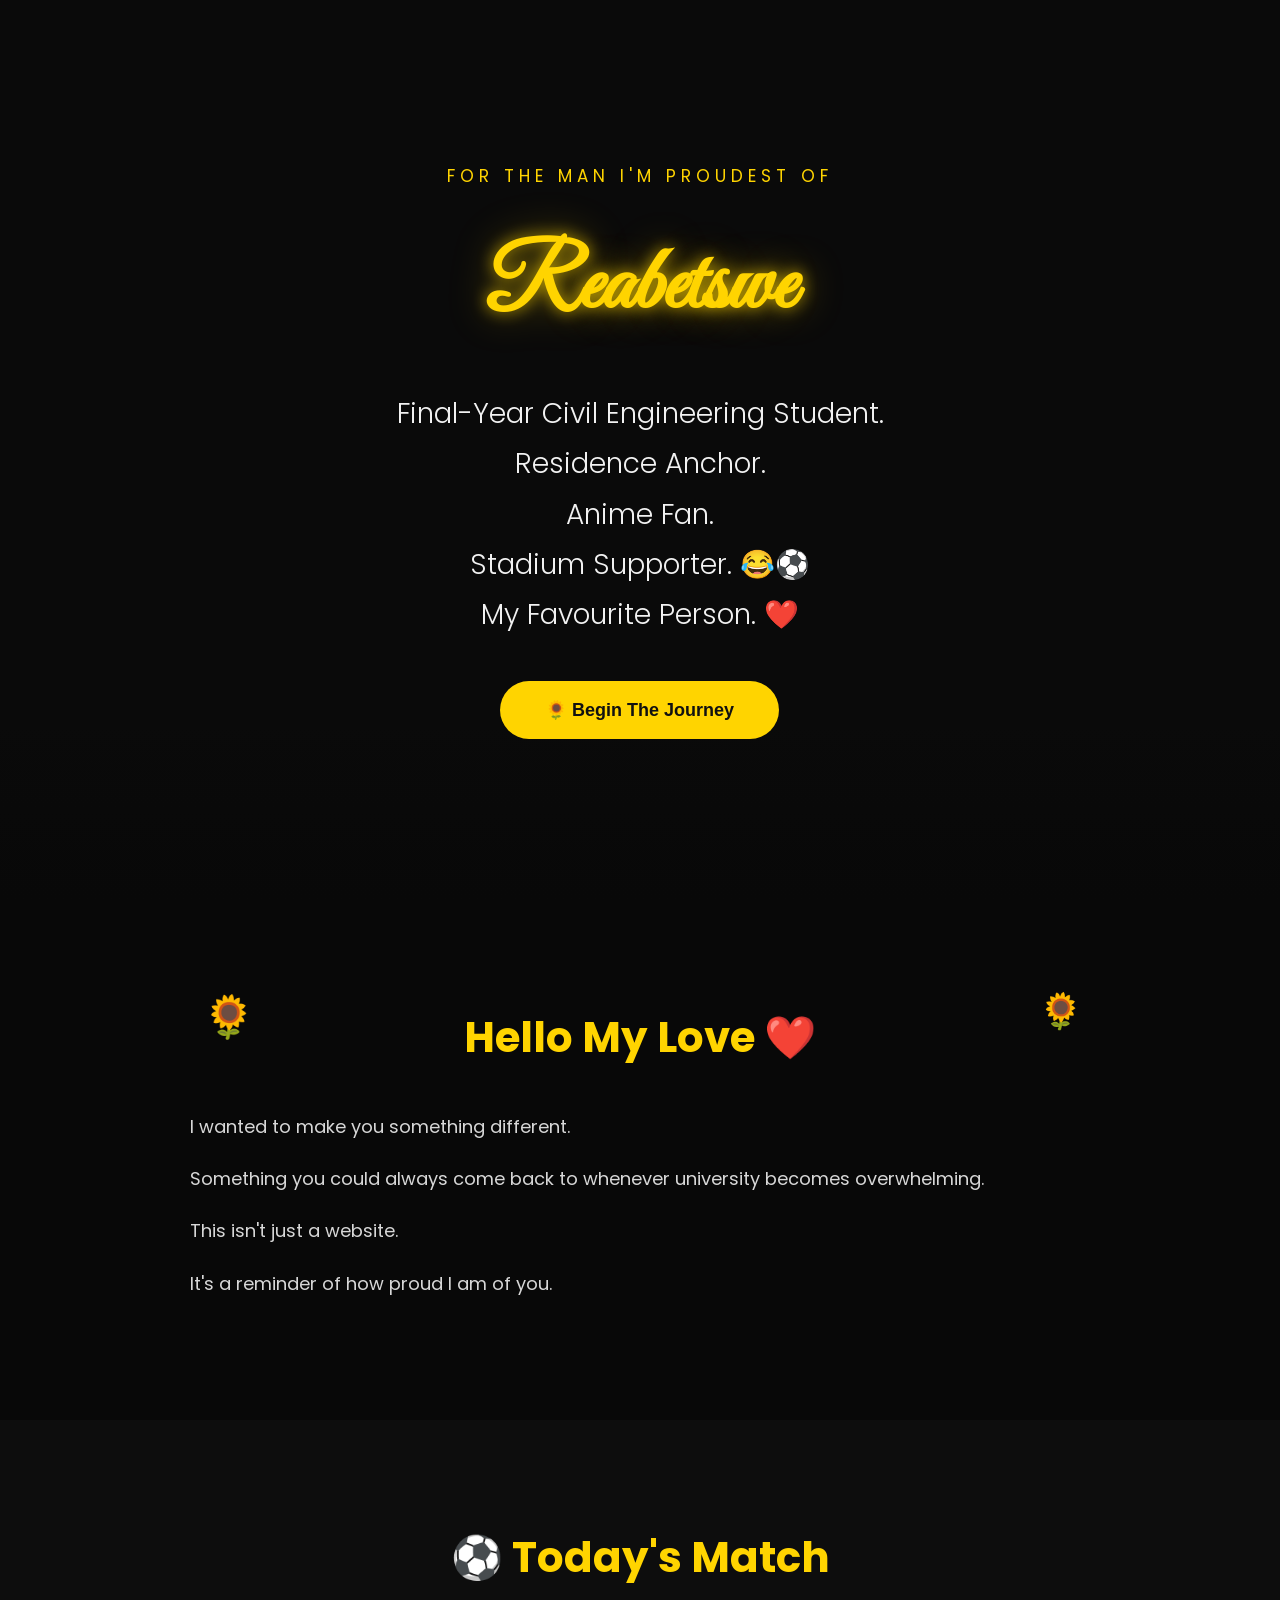
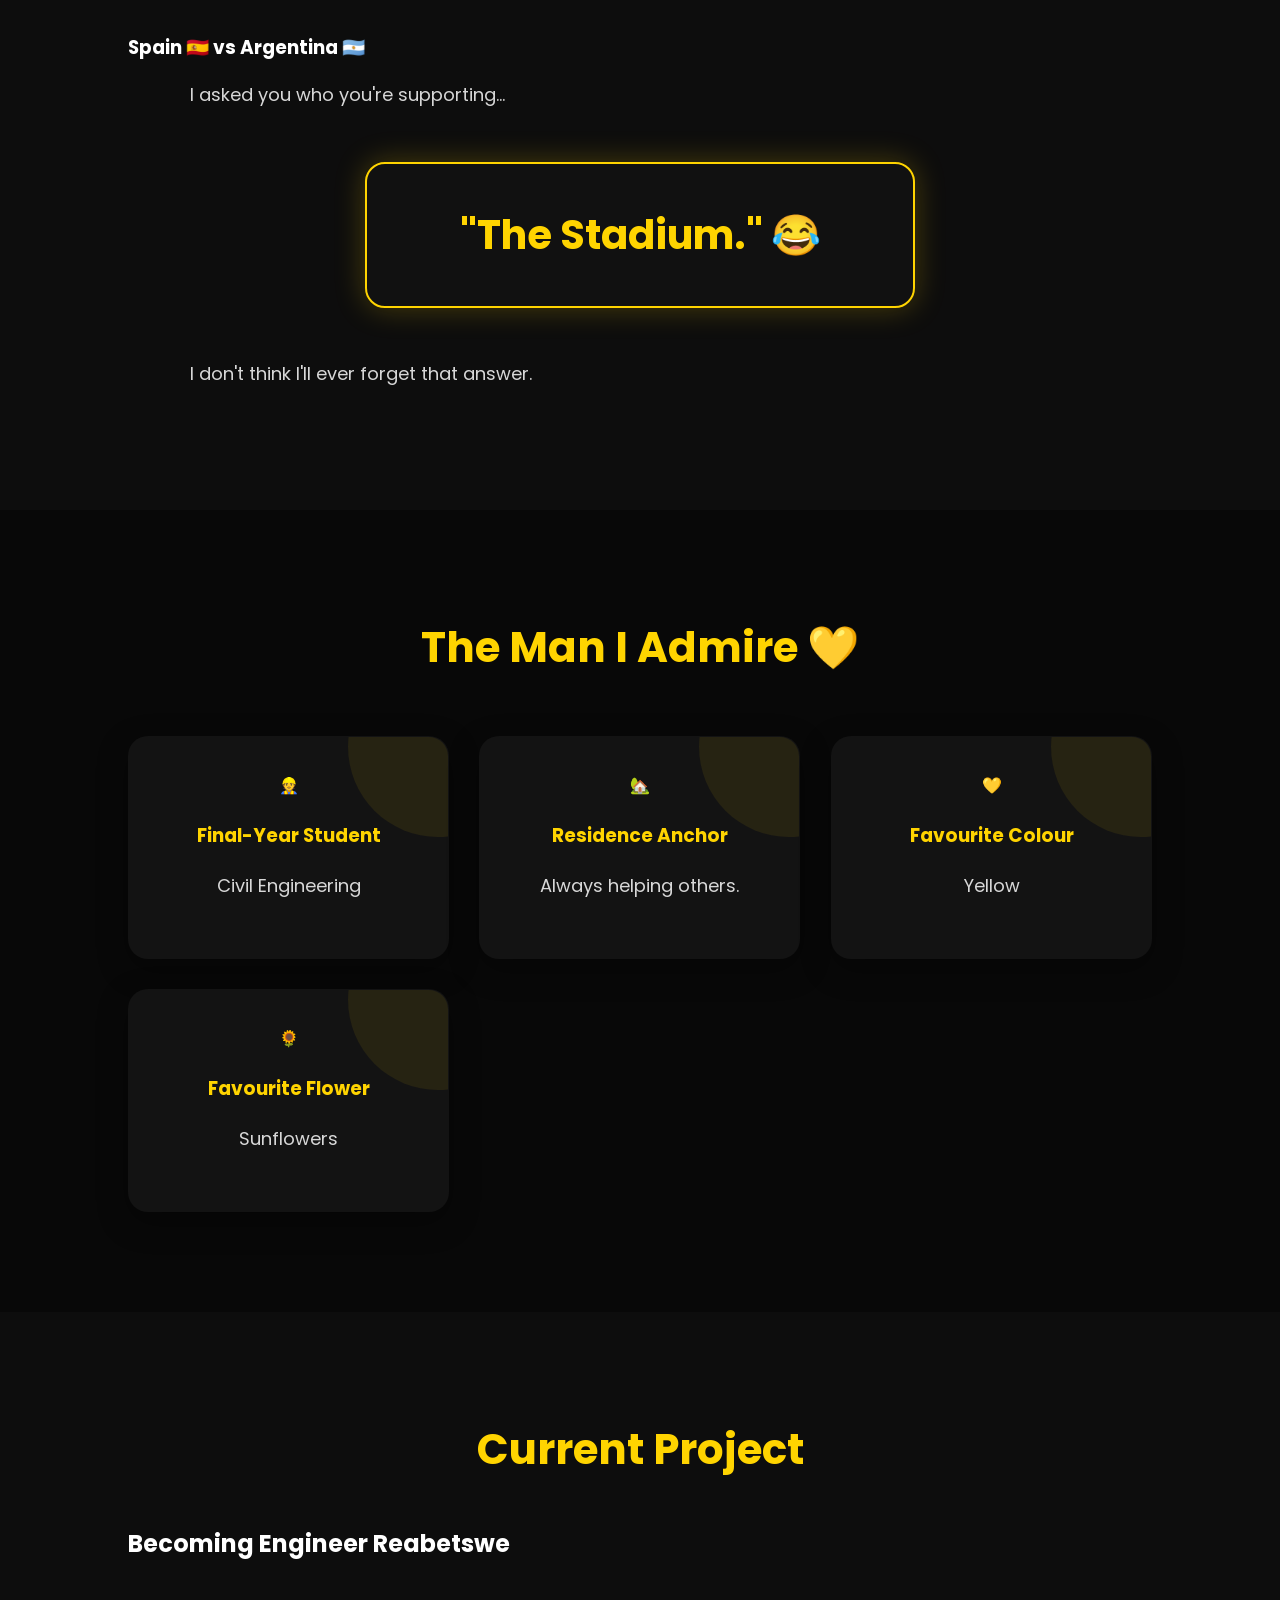
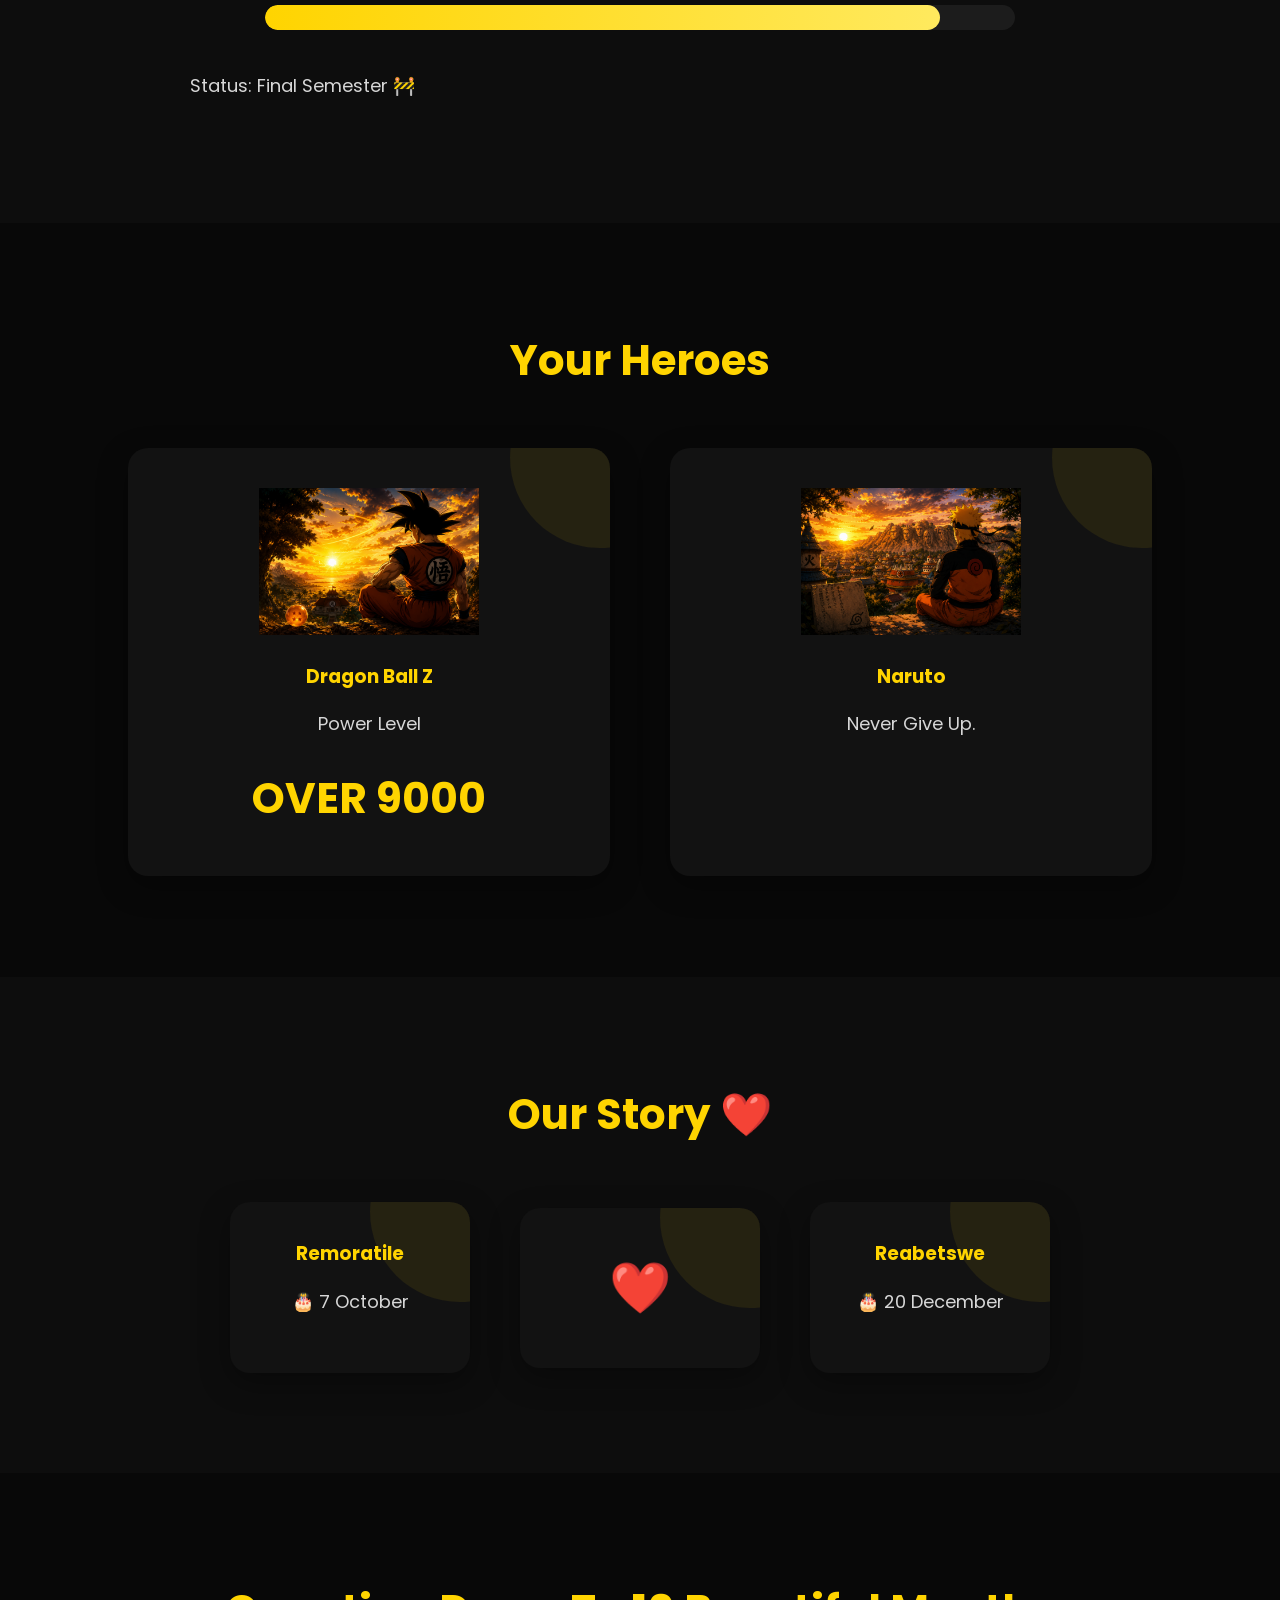
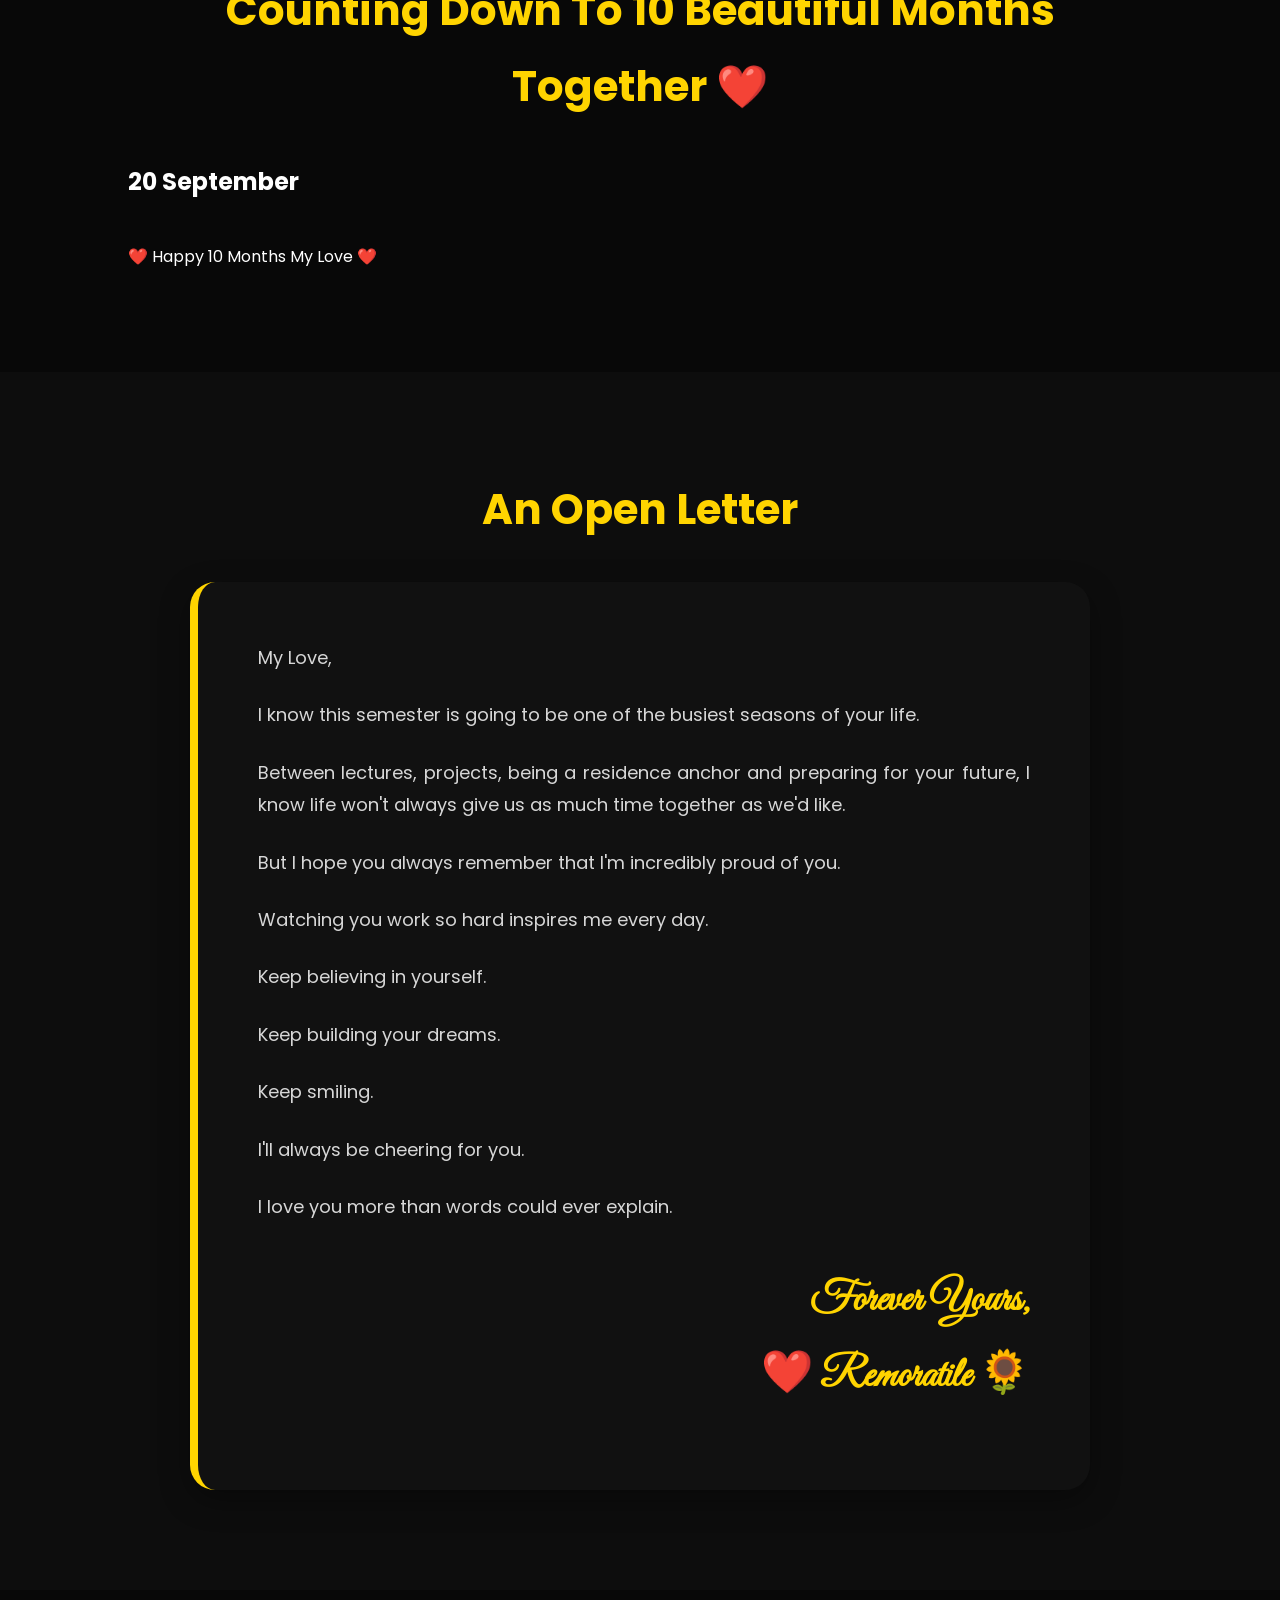
==== index.html @ 4f119fd0 "Rename index .html to index.html" ====
<!DOCTYPE html>
<html lang="en">

<head>

    <meta charset="UTF-8">
    <meta name="viewport" content="width=device-width, initial-scale=1.0">

    <title>For Reabetswe ❤️</title>

    <!-- CSS -->
   <link rel="stylesheet" href="css/style.css">
<link rel="stylesheet" href="css/animations.css">
<link rel="stylesheet" href="css/responsive.css">

    <!-- Google Fonts -->
    <link rel="preconnect" href="https://fonts.googleapis.com">

    <link href="https://fonts.googleapis.com/css2?family=Poppins:wght@300;400;500;600;700&family=Great+Vibes&display=swap" rel="stylesheet">

</head>

<body>

<!-- Floating Particles -->
<div id="particles"></div>

<!-- ================================= HERO ================================= -->

<section class="hero reveal" id="top">

    <div class="hero-content">

        <p class="small-title">
            FOR THE MAN I'M PROUDEST OF
        </p>

        <h1>
            Reabetswe
        </h1>

        <h2>
            Final-Year Civil Engineering Student.<br>
            Residence Anchor.<br>
            Anime Fan.<br>
            Stadium Supporter. 😂⚽<br>
            My Favourite Person. ❤️
        </h2>

        <button onclick="scrollToSection('intro')">
            🌻 Begin The Journey
        </button>

    </div>

</section>

<!-- ================================= INTRO ================================= -->

<section id="intro" class="reveal">

    <h2>Hello My Love ❤️</h2>

    <p>
        I wanted to make you something different.
    </p>

    <p>
        Something you could always come back to whenever university becomes overwhelming.
    </p>

    <p>
        This isn't just a website.
    </p>

    <p>
        It's a reminder of how proud I am of you.
    </p>

</section>

<!-- ================================= WORLD CUP ================================= -->

<section class="reveal">

    <h2>⚽ Today's Match</h2>

    <h3>Spain 🇪🇸 vs Argentina 🇦🇷</h3>

    <p>
        I asked you who you're supporting...
    </p>

    <div class="stadium">
        "The Stadium." 😂
    </div>

    <p>
        I don't think I'll ever forget that answer.
    </p>

</section>

<!-- ================================= ABOUT HIM ================================= -->

<section class="reveal">

    <h2>The Man I Admire 💛</h2>

    <div class="grid">

        <div class="card">
            👷
            <h3>Final-Year Student</h3>
            <p>Civil Engineering</p>
        </div>

        <div class="card">
            🏡
            <h3>Residence Anchor</h3>
            <p>Always helping others.</p>
        </div>

        <div class="card">
            💛
            <h3>Favourite Colour</h3>
            <p>Yellow</p>
        </div>

        <div class="card">
            🌻
            <h3>Favourite Flower</h3>
            <p>Sunflowers</p>
        </div>

    </div>

</section>

<!-- ================================= ENGINEERING ================================= -->

<section class="reveal">

    <h2>Current Project</h2>

    <h1>Becoming Engineer Reabetswe</h1>

    <div class="progress">
        <div class="fill"></div>
    </div>

    <p>Status: Final Semester 🚧</p>

</section>

<!-- ================================= ANIME ================================= -->

<section class="reveal">

    <h2>Your Heroes</h2>

    <div class="anime">

        <div>

           <img src="dbz.png" alt="Dragon Ball Z">

            <h3>Dragon Ball Z</h3>

            <p>Power Level</p>

            <h1>OVER 9000</h1>

        </div>

        <div>

           <img src="naruto.png" alt="Naruto">

            <h3>Naruto</h3>

            <p>Never Give Up.</p>

        </div>

    </div>

</section>

<!-- ================================= OUR STORY ================================= -->

<section class="reveal">

    <h2>Our Story ❤️</h2>

    <div class="story">

        <div>

            <h3>Remoratile</h3>

            <p>🎂 7 October</p>

        </div>

        <div style="font-size:50px;">
            ❤️
        </div>

        <div>

            <h3>Reabetswe</h3>

            <p>🎂 20 December</p>

        </div>

    </div>

</section>

<!-- ================================= COUNTDOWN ================================= -->

<section class="reveal">

    <h2>Counting Down To 10 Beautiful Months Together ❤️</h2>

    <h1>20 September</h1>

    <div id="countdown"></div>

</section>

<!-- ================================= LETTER ================================= -->

<section class="reveal">

    <h2>An Open Letter</h2>

    <div class="letter">

        <p>My Love,</p>

        <p>
            I know this semester is going to be one of the busiest seasons of your life.
        </p>

        <p>
            Between lectures, projects, being a residence anchor and preparing for your future,
            I know life won't always give us as much time together as we'd like.
        </p>

        <p>
            But I hope you always remember that I'm incredibly proud of you.
        </p>

        <p>
            Watching you work so hard inspires me every day.
        </p>

        <p>
            Keep believing in yourself.
        </p>

        <p>
            Keep building your dreams.
        </p>

        <p>
            Keep smiling.
        </p>

        <p>
            I'll always be cheering for you.
        </p>

        <p>
            I love you more than words could ever explain.
        </p>

        <h3>
            Forever Yours,<br>
            ❤️ Remoratile 🌻
        </h3>

    </div>

</section>

<!-- ================================= FOOTER ================================= -->

<footer class="reveal">

    <h1>I Love You ❤️</h1>

    <h2>Good Luck This Semester.</h2>

    <p>
        I know you'll become an amazing engineer.
    </p>

    <p>
        Thank you for choosing me.
    </p>

    <button onclick="window.scrollTo({top:0,behavior:'smooth'})">
        🌻 Replay Our Story
    </button>

</footer>

<!-- JavaScript -->
<script src="js/script.js"></script>
<script src="js/countdown.js"></script>
<script src="js/particles.js"></script>

</body>
</html>
---- css/style.css ----
/*====================================================
                GOOGLE FONTS
====================================================*/

@import url('https://fonts.googleapis.com/css2?family=Great+Vibes&family=Poppins:wght@300;400;500;600;700&display=swap');

/*====================================================
                    RESET
====================================================*/

*{
    margin:0;
    padding:0;
    box-sizing:border-box;
}

html{
    scroll-behavior:smooth;
    overflow-x:hidden;
}

body{

    font-family:'Poppins',sans-serif;
    background:#080808;
    color:#ffffff;
    line-height:1.8;
    overflow-x:hidden;

}

/*====================================================
                SCROLLBAR
====================================================*/

::-webkit-scrollbar{
    width:10px;
}

::-webkit-scrollbar-track{
    background:#111;
}

::-webkit-scrollbar-thumb{
    background:#FFD400;
    border-radius:50px;
}

::-webkit-scrollbar-thumb:hover{
    background:#ffe95b;
}

/*====================================================
                PARTICLE BACKGROUND
====================================================*/

#particles{

    position:fixed;
    top:0;
    left:0;
    width:100%;
    height:100%;
    overflow:hidden;
    pointer-events:none;
    z-index:-1;

}

/*====================================================
                    HERO
====================================================*/

.hero{

    min-height:100vh;

    display:flex;
    justify-content:center;
    align-items:center;
    text-align:center;

    padding:50px;

    position:relative;

    background:
    linear-gradient(rgba(0,0,0,.55),rgba(0,0,0,.82)),
    url("../hero.png");

    background-size:cover;
    background-position:center;
    background-repeat:no-repeat;

}

.hero::before{

    content:"";

    position:absolute;

    inset:0;

    background:rgba(0,0,0,.25);

}

/*====================================================
                HERO CONTENT
====================================================*/

.hero-content{

    position:relative;
    z-index:2;
    max-width:900px;

}

.small-title{

    color:#FFD400;
    letter-spacing:5px;
    text-transform:uppercase;
    font-size:17px;
    margin-bottom:15px;

}

.hero h1{

    font-size:90px;
    font-family:'Great Vibes',cursive;

    color:#FFD400;

    margin-bottom:20px;

    text-shadow:
    0 0 15px rgba(255,212,0,.7),
    0 0 40px rgba(255,212,0,.4);

}

.hero h2{

    font-size:28px;
    font-weight:300;
    margin-bottom:40px;
    color:#f2f2f2;

}

/*====================================================
                    BUTTONS
====================================================*/

button{

    background:#FFD400;
    color:#111;

    border:none;

    padding:18px 45px;

    border-radius:50px;

    font-size:18px;
    font-weight:600;

    cursor:pointer;

    transition:.35s;

}

button:hover{

    transform:translateY(-6px);

    box-shadow:
    0 0 20px #FFD400,
    0 0 45px rgba(255,212,0,.6);

}

/*====================================================
                    SECTIONS
====================================================*/

section{

    padding:100px 10%;

}

section h2{

    text-align:center;

    color:#FFD400;

    font-size:42px;

    margin-bottom:35px;

}

section h3{

    margin-bottom:15px;

}

section p{

    color:#d7d7d7;

    font-size:18px;

    margin-bottom:20px;

}

/*====================================================
                STADIUM QUOTE
====================================================*/

.stadium{

    max-width:550px;

    margin:50px auto;

    padding:35px;

    text-align:center;

    background:#111;

    border:2px solid #FFD400;

    border-radius:20px;

    color:#FFD400;

    font-size:40px;

    font-weight:bold;

    box-shadow:
    0 0 30px rgba(255,212,0,.25);

}

/*====================================================
                    GRID
====================================================*/

.grid{

    display:grid;

    grid-template-columns:
    repeat(auto-fit,minmax(250px,1fr));

    gap:30px;

    margin-top:50px;

}

/*====================================================
                    CARDS
====================================================*/

.card{

    background:#131313;

    border-radius:20px;

    padding:35px;

    text-align:center;

    border:1px solid transparent;

    transition:.4s;

}

.card:hover{

    transform:translateY(-10px);

    border-color:#FFD400;

    box-shadow:
    0 0 25px rgba(255,212,0,.3);

}

.card h3{

    color:#FFD400;

    margin:18px 0;

}

.card p{

    color:#d8d8d8;

}
/*====================================================
                ENGINEERING PROGRESS
====================================================*/

.progress{

    width:100%;
    max-width:750px;

    margin:40px auto;

    height:25px;

    background:#1c1c1c;

    border-radius:50px;

    overflow:hidden;

}

.fill{

    width:90%;
    height:100%;

    border-radius:50px;

    background:linear-gradient(
        90deg,
        #FFD400,
        #FFF176,
        #FFD400
    );

    background-size:300%;

}

/*====================================================
                    ANIME
====================================================*/

.anime{

    display:grid;

    grid-template-columns:
    repeat(auto-fit,minmax(320px,1fr));

    gap:60px;

    text-align:center;

    margin-top:50px;

}

.anime div{

    background:#121212;

    padding:40px;

    border-radius:20px;

    transition:.4s;

}

.anime div:hover{

    transform:translateY(-10px);

    box-shadow:
    0 0 25px rgba(255,212,0,.3);

}

.anime img{

    width:220px;

    max-width:100%;

    margin-bottom:25px;

}

.anime h1{

    color:#FFD400;

    font-size:42px;

    margin-top:15px;

}

.anime h3{

    color:#FFD400;

}

/*====================================================
                OUR STORY
====================================================*/

.story{

    display:flex;

    justify-content:center;

    align-items:center;

    flex-wrap:wrap;

    gap:50px;

    margin-top:50px;

}

.story div{

    background:#121212;

    padding:35px;

    border-radius:20px;

    min-width:240px;

    text-align:center;

    transition:.4s;

}

.story div:hover{

    transform:translateY(-8px);

    box-shadow:
    0 0 20px rgba(255,212,0,.3);

}

.story h3{

    color:#FFD400;

}

.story p{

    margin-top:12px;

}

/*====================================================
                COUNTDOWN
====================================================*/

#countdown{

    margin-top:40px;

}

.countdown-container{

    display:flex;

    justify-content:center;

    flex-wrap:wrap;

    gap:25px;

}

.time-box{

    width:150px;

    height:150px;

    background:#121212;

    border:2px solid #FFD400;

    border-radius:20px;

    display:flex;

    flex-direction:column;

    justify-content:center;

    align-items:center;

    transition:.4s;

}

.time-box:hover{

    transform:translateY(-8px);

    box-shadow:
    0 0 25px rgba(255,212,0,.4);

}

.time-box h1{

    font-size:48px;

    color:#FFD400;

}

.time-box span{

    margin-top:10px;

    color:#ffffff;

    letter-spacing:2px;

    text-transform:uppercase;

    font-size:14px;

}

/*====================================================
                LETTER
====================================================*/

.letter{

    max-width:900px;

    margin:auto;

    background:#111111;

    padding:60px;

    border-radius:25px;

    border-left:8px solid #FFD400;

}

.letter p{

    margin-bottom:25px;

    text-align:justify;

}

.letter h3{

    margin-top:40px;

    text-align:right;

    color:#FFD400;

    font-size:42px;

    font-family:'Great Vibes',cursive;

}

/*====================================================
                    FOOTER
====================================================*/

footer{

    background:#050505;

    text-align:center;

    padding:90px 20px;

}

footer h1{

    color:#FFD400;

    font-size:65px;

    font-family:'Great Vibes',cursive;

    margin-bottom:15px;

}

footer h2{

    margin-bottom:20px;

}

footer p{

    color:#cfcfcf;

    margin-bottom:20px;

}

footer button{

    margin-top:20px;

}

/*====================================================
                IMAGES
====================================================*/

img{

    max-width:100%;

    display:block;

    margin:auto;

}

/*====================================================
            GENERAL LINKS
====================================================*/

a{

    color:#FFD400;

    text-decoration:none;

    transition:.3s;

}

a:hover{

    color:#fff176;

}
/*====================================================
                REVEAL ANIMATIONS
====================================================*/

.reveal{

    opacity:0;

    transform:translateY(70px);

    transition:all .9s ease;

}

.reveal.active{

    opacity:1;

    transform:translateY(0);

}

/*====================================================
                GLASS EFFECT
====================================================*/

.glass{

    background:rgba(255,255,255,.06);

    backdrop-filter:blur(14px);

    -webkit-backdrop-filter:blur(14px);

    border:1px solid rgba(255,255,255,.12);

    border-radius:20px;

}

/*====================================================
                GOLD DIVIDER
====================================================*/

.divider{

    width:120px;

    height:4px;

    background:#FFD400;

    margin:25px auto 60px;

    border-radius:50px;

    box-shadow:0 0 15px #FFD400;

}

/*====================================================
                SECTION SPACING
====================================================*/

section:nth-child(even){

    background:#0d0d0d;

}

section:nth-child(odd){

    background:#080808;

}

/*====================================================
                TEXT SELECTION
====================================================*/

::selection{

    background:#FFD400;

    color:#000;

}

/*====================================================
                HERO OVERLAY
====================================================*/

.hero::after{

    content:"";

    position:absolute;

    left:0;

    right:0;

    bottom:0;

    height:180px;

    background:linear-gradient(
        transparent,
        #080808
    );

}

/*====================================================
                ICONS
====================================================*/

.card,
.story div,
.time-box,
.anime div{

    position:relative;

    overflow:hidden;

}

.card::before,
.story div::before,
.time-box::before,
.anime div::before{

    content:"";

    position:absolute;

    width:180px;

    height:180px;

    background:rgba(255,212,0,.08);

    border-radius:50%;

    top:-80px;

    right:-80px;

    transition:.5s;

}

.card:hover::before,
.story div:hover::before,
.time-box:hover::before,
.anime div:hover::before{

    transform:scale(1.4);

}

/*====================================================
                IMAGE EFFECTS
====================================================*/

img{

    transition:.5s;

}

.anime img:hover{

    transform:scale(1.08);

    filter:drop-shadow(0 0 20px #FFD400);

}

/*====================================================
                GLOW TEXT
====================================================*/

.glow{

    color:#FFD400;

    text-shadow:
    0 0 8px #FFD400,
    0 0 20px rgba(255,212,0,.6);

}

/*====================================================
                HOVER EFFECTS
====================================================*/

button:active{

    transform:scale(.97);

}

.card:active,
.story div:active{

    transform:scale(.98);

}

/*====================================================
                PARAGRAPH WIDTH
====================================================*/

section p{

    max-width:900px;

    margin-left:auto;

    margin-right:auto;

}

/*====================================================
                SHADOWS
====================================================*/

.card,
.story div,
.anime div,
.letter{

    box-shadow:

    0 10px 30px rgba(0,0,0,.35);

}

/*====================================================
                HERO BUTTON
====================================================*/

.hero button{

    animation:pulse 2.5s infinite;

}

@keyframes pulse{

    0%{

        box-shadow:0 0 0 rgba(255,212,0,.7);

    }

    50%{

        box-shadow:

        0 0 20px rgba(255,212,0,.8),

        0 0 45px rgba(255,212,0,.5);

    }

    100%{

        box-shadow:0 0 0 rgba(255,212,0,0);

    }

}

/*====================================================
                FOOTER
====================================================*/

footer{

    border-top:1px solid rgba(255,212,0,.15);

}

footer h1{

    text-shadow:

    0 0 15px rgba(255,212,0,.6);

}

/*====================================================
                TRANSITIONS
====================================================*/

*{

    transition:

    background-color .3s,

    color .3s,

    border-color .3s;

}

/*====================================================
                RESPONSIVE
====================================================*/

@media(max-width:992px){

    .hero h1{

        font-size:70px;

    }

    .hero h2{

        font-size:24px;

    }

}

@media(max-width:768px){

    section{

        padding:80px 7%;

    }

    .hero{

        padding:30px;

    }

    .hero h1{

        font-size:55px;

    }

    .hero h2{

        font-size:20px;

    }

    section h2{

        font-size:32px;

    }

    .stadium{

        font-size:28px;

    }

    .anime{

        gap:30px;

    }

    .story{

        gap:25px;

    }

    .time-box{

        width:120px;

        height:120px;

    }

    .time-box h1{

        font-size:36px;

    }

    .letter{

        padding:35px;

    }

    .letter h3{

        font-size:34px;

    }

}

@media(max-width:500px){

    .hero h1{

        font-size:45px;

    }

    .hero h2{

        font-size:18px;

    }

    .small-title{

        font-size:13px;

        letter-spacing:2px;

    }

    button{

        width:100%;

    }

    .stadium{

        font-size:22px;

        padding:25px;

    }

    footer h1{

        font-size:48px;

    }

}
---- css/animations.css ----
/*====================================================
                FADE IN
====================================================*/

@keyframes fadeIn{

    from{

        opacity:0;
        transform:translateY(40px);

    }

    to{

        opacity:1;
        transform:translateY(0);

    }

}

/*====================================================
                FADE LEFT
====================================================*/

@keyframes fadeLeft{

    from{

        opacity:0;
        transform:translateX(-80px);

    }

    to{

        opacity:1;
        transform:translateX(0);

    }

}

/*====================================================
                FADE RIGHT
====================================================*/

@keyframes fadeRight{

    from{

        opacity:0;
        transform:translateX(80px);

    }

    to{

        opacity:1;
        transform:translateX(0);

    }

}

/*====================================================
                SCALE IN
====================================================*/

@keyframes scaleIn{

    from{

        opacity:0;
        transform:scale(.75);

    }

    to{

        opacity:1;
        transform:scale(1);

    }

}

/*====================================================
                FLOAT
====================================================*/

@keyframes floating{

    0%{

        transform:translateY(0);

    }

    50%{

        transform:translateY(-12px);

    }

    100%{

        transform:translateY(0);

    }

}

/*====================================================
                GLOW
====================================================*/

@keyframes glow{

    0%{

        box-shadow:
        0 0 10px rgba(255,212,0,.25);

    }

    50%{

        box-shadow:
        0 0 25px rgba(255,212,0,.8),
        0 0 45px rgba(255,212,0,.35);

    }

    100%{

        box-shadow:
        0 0 10px rgba(255,212,0,.25);

    }

}

/*====================================================
                HEARTBEAT
====================================================*/

@keyframes heartbeat{

    0%{

        transform:scale(1);

    }

    25%{

        transform:scale(1.08);

    }

    50%{

        transform:scale(1);

    }

    75%{

        transform:scale(1.05);

    }

    100%{

        transform:scale(1);

    }

}

/*====================================================
                TEXT GLOW
====================================================*/

@keyframes textGlow{

    0%{

        text-shadow:
        0 0 8px #FFD400;

    }

    50%{

        text-shadow:
        0 0 15px #FFD400,
        0 0 30px #FFD400,
        0 0 60px #FFD400;

    }

    100%{

        text-shadow:
        0 0 8px #FFD400;

    }

}

/*====================================================
                BOUNCE
====================================================*/

@keyframes bounce{

    0%,100%{

        transform:translateY(0);

    }

    50%{

        transform:translateY(-18px);

    }

}

/*====================================================
                SHIMMER
====================================================*/

@keyframes shimmer{

    from{

        background-position:-300px;

    }

    to{

        background-position:300px;

    }

}

/*====================================================
                HERO
====================================================*/

.hero-content{

    animation:
    fadeIn 1.5s ease;

}

.hero h1{

    animation:

    fadeIn 1.6s ease,

    textGlow 5s ease-in-out infinite;

}

.hero h2{

    animation:

    fadeIn 2s ease;

}

.hero button{

    animation:

    fadeIn 2.5s ease,

    glow 3s ease-in-out infinite;

}
/*====================================================
                BUTTON HOVER
====================================================*/

button{

    transition:
        transform .35s ease,
        box-shadow .35s ease,
        background .35s ease;

}

button:hover{

    transform:
        translateY(-6px)
        scale(1.04);

}

button:active{

    transform:scale(.96);

}

/*====================================================
                CARD ANIMATIONS
====================================================*/

.card{

    animation:
        scaleIn 1s ease;

    transition:
        transform .4s,
        box-shadow .4s,
        border-color .4s;

}

.card:hover{

    animation:
        floating 3s ease-in-out infinite,
        glow 3s ease-in-out infinite;

}

/*====================================================
                STADIUM
====================================================*/

.stadium{

    animation:

        bounce 3s ease-in-out infinite,

        glow 4s ease-in-out infinite;

}

/*====================================================
                PROGRESS BAR
====================================================*/

.progress{

    animation:
        glow 4s ease-in-out infinite;

}

.fill{

    background:
        linear-gradient(
            90deg,
            #FFD400,
            #fff48d,
            #FFD400
        );

    background-size:300%;

    animation:

        shimmer 3s linear infinite;

}

/*====================================================
                ANIME
====================================================*/

.anime div{

    animation:
        fadeIn 1.2s ease;

}

.anime img{

    animation:

        floating 5s ease-in-out infinite;

    transition:
        transform .4s,
        filter .4s;

}

.anime img:hover{

    transform:scale(1.08);

    filter:
        drop-shadow(0 0 20px #FFD400);

}

.anime h1{

    animation:
        textGlow 5s ease-in-out infinite;

}

/*====================================================
                STORY
====================================================*/

.story div{

    animation:
        fadeIn 1.3s ease;

    transition:
        transform .4s,
        box-shadow .4s;

}

.story div:hover{

    transform:
        translateY(-10px);

}

/*====================================================
                COUNTDOWN
====================================================*/

.time-box{

    animation:

        floating 6s ease-in-out infinite,

        glow 5s ease-in-out infinite;

}

.time-box:nth-child(2){

    animation-delay:.5s;

}

.time-box:nth-child(3){

    animation-delay:1s;

}

.time-box:nth-child(4){

    animation-delay:1.5s;

}

/*====================================================
                LETTER
====================================================*/

.letter{

    animation:

        fadeIn 2s ease;

}

.letter:hover{

    animation:

        floating 8s ease-in-out infinite;

}

/*====================================================
                FOOTER
====================================================*/

footer h1{

    animation:

        textGlow 5s ease-in-out infinite;

}

footer button{

    animation:

        glow 4s ease-in-out infinite;

}
/*====================================================
                SCROLL REVEAL
====================================================*/

.reveal{

    opacity:0;

    transform:translateY(80px);

    transition:
        opacity 1s ease,
        transform 1s ease;

}

.reveal.active{

    opacity:1;

    transform:translateY(0);

}

/*====================================================
                ROTATE
====================================================*/

@keyframes rotateSlow{

    from{

        transform:rotate(0deg);

    }

    to{

        transform:rotate(360deg);

    }

}

/*====================================================
            FLOATING SUNFLOWERS
====================================================*/

.sunflower{

    position:fixed;

    top:-100px;

    width:45px;

    pointer-events:none;

    z-index:999;

    animation:

        sunflowerFall linear forwards,

        rotateSlow 12s linear infinite;

}

@keyframes sunflowerFall{

    from{

        transform:
            translateY(-120px);

    }

    to{

        transform:
            translateY(120vh);

    }

}

/*====================================================
                HEART EFFECT
====================================================*/

.heart{

    position:fixed;

    pointer-events:none;

    color:#ff4d6d;

    font-size:24px;

    animation:

        heartFloat 1.5s forwards;

}

@keyframes heartFloat{

    0%{

        opacity:1;

        transform:

            translateY(0)

            scale(1);

    }

    100%{

        opacity:0;

        transform:

            translateY(-120px)

            scale(2);

    }

}

/*====================================================
                SPARKLES
====================================================*/

.sparkle{

    position:fixed;

    width:6px;

    height:6px;

    border-radius:50%;

    background:#FFD400;

    pointer-events:none;

    box-shadow:

        0 0 10px #FFD400,

        0 0 20px #FFD400;

    animation:

        sparkle 1.4s forwards;

}

@keyframes sparkle{

    0%{

        opacity:1;

        transform:scale(0);

    }

    40%{

        transform:scale(1.4);

    }

    100%{

        opacity:0;

        transform:

            translateY(-80px)

            scale(0);

    }

}

/*====================================================
                LOADER
====================================================*/

.loader{

    width:90px;

    height:90px;

    border-radius:50%;

    border:6px solid rgba(255,212,0,.2);

    border-top:6px solid #FFD400;

    animation:

        spin 1s linear infinite;

}

@keyframes spin{

    from{

        transform:rotate(0deg);

    }

    to{

        transform:rotate(360deg);

    }

}

/*====================================================
            HOVER TRANSITIONS
====================================================*/

.card,
.story div,
.time-box,
.anime div,
button{

    will-change:transform;

}

/*====================================================
                REDUCED MOTION
====================================================*/

@media (prefers-reduced-motion:reduce){

    *{

        animation:none !important;

        transition:none !important;

        scroll-behavior:auto !important;

    }

}

/*====================================================
                MOBILE
====================================================*/

@media(max-width:768px){

    .sunflower{

        width:28px;

    }

    .heart{

        font-size:18px;

    }

}

/*====================================================
                THE END
====================================================*/
---- css/responsive.css ----
/*====================================================
                LARGE SCREENS
====================================================*/

@media (max-width:1200px){

    section{
        padding:90px 8%;
    }

    .hero h1{
        font-size:72px;
    }

    .hero h2{
        font-size:26px;
    }

}

/*====================================================
                    LAPTOPS
====================================================*/

@media (max-width:992px){

    .hero{
        padding:60px 30px;
    }

    .hero h1{
        font-size:62px;
    }

    .hero h2{
        font-size:24px;
    }

    .small-title{
        font-size:15px;
        letter-spacing:3px;
    }

    section{
        padding:80px 6%;
    }

    section h2{
        font-size:36px;
    }

    .grid{
        grid-template-columns:repeat(2,1fr);
    }

    .anime{

        grid-template-columns:1fr;

        gap:40px;

    }

    .anime img{
        width:200px;
    }

    .story{

        flex-direction:column;

        gap:30px;

    }

    .story div{

        width:100%;

        max-width:420px;

    }

    .letter{

        padding:45px;

    }

}

/*====================================================
                    TABLETS
====================================================*/

@media (max-width:768px){

    .hero{

        min-height:100vh;

        padding:40px 20px;

        background-position:center;

    }

    .hero h1{

        font-size:50px;

        line-height:1.2;

    }

    .hero h2{

        font-size:20px;

    }

    .small-title{

        font-size:13px;

        letter-spacing:2px;

    }

    button{

        width:100%;

        max-width:280px;

        padding:15px;

        font-size:16px;

    }

    section{

        padding:70px 20px;

    }

    section h2{

        font-size:30px;

    }

    section p{

        font-size:16px;

    }

    .stadium{

        font-size:26px;

        padding:25px;

    }

    .grid{

        grid-template-columns:1fr;

    }

    .card{

        padding:30px 20px;

    }

    .progress{

        height:18px;

    }

    .anime img{

        width:180px;

    }

    .anime h1{

        font-size:32px;

    }

    .story{

        gap:25px;

    }

    .story div{

        width:100%;

    }

    .countdown-container{

        gap:15px;

    }

    .time-box{

        width:110px;

        height:110px;

    }

    .time-box h1{

        font-size:34px;

    }

    .time-box span{

        font-size:12px;

    }

    .letter{

        padding:30px 25px;

    }

    .letter h3{

        text-align:center;

        font-size:34px;

    }

    footer{

        padding:60px 20px;

    }

    footer h1{

        font-size:42px;

    }

    footer h2{

        font-size:24px;

    }

}

/*====================================================
                SMALL PHONES
====================================================*/

@media (max-width:480px){

    .hero h1{

        font-size:40px;

    }

    .hero h2{

        font-size:18px;

    }

    .small-title{

        font-size:12px;

    }

    section h2{

        font-size:26px;

    }

    section p{

        font-size:15px;

    }

    .stadium{

        font-size:22px;

    }

    .card{

        padding:25px 18px;

    }

    .anime img{

        width:150px;

    }

    .anime h1{

        font-size:28px;

    }

    .countdown-container{

        flex-direction:column;

        align-items:center;

    }

    .time-box{

        width:100%;

        max-width:220px;

        height:90px;

    }

    .time-box h1{

        font-size:28px;

    }

    .letter{

        padding:25px 20px;

    }

    .letter h3{

        font-size:28px;

    }

    footer h1{

        font-size:36px;

    }

    footer h2{

        font-size:20px;

    }

}

/*====================================================
            VERY SMALL PHONES
====================================================*/

@media (max-width:360px){

    .hero h1{

        font-size:34px;

    }

    .hero h2{

        font-size:16px;

    }

    button{

        font-size:15px;

        padding:14px;

    }

    section{

        padding:60px 15px;

    }

    .letter{

        padding:20px 15px;

    }

    .card{

        padding:20px 15px;

    }

    footer h1{

        font-size:30px;

    }

}
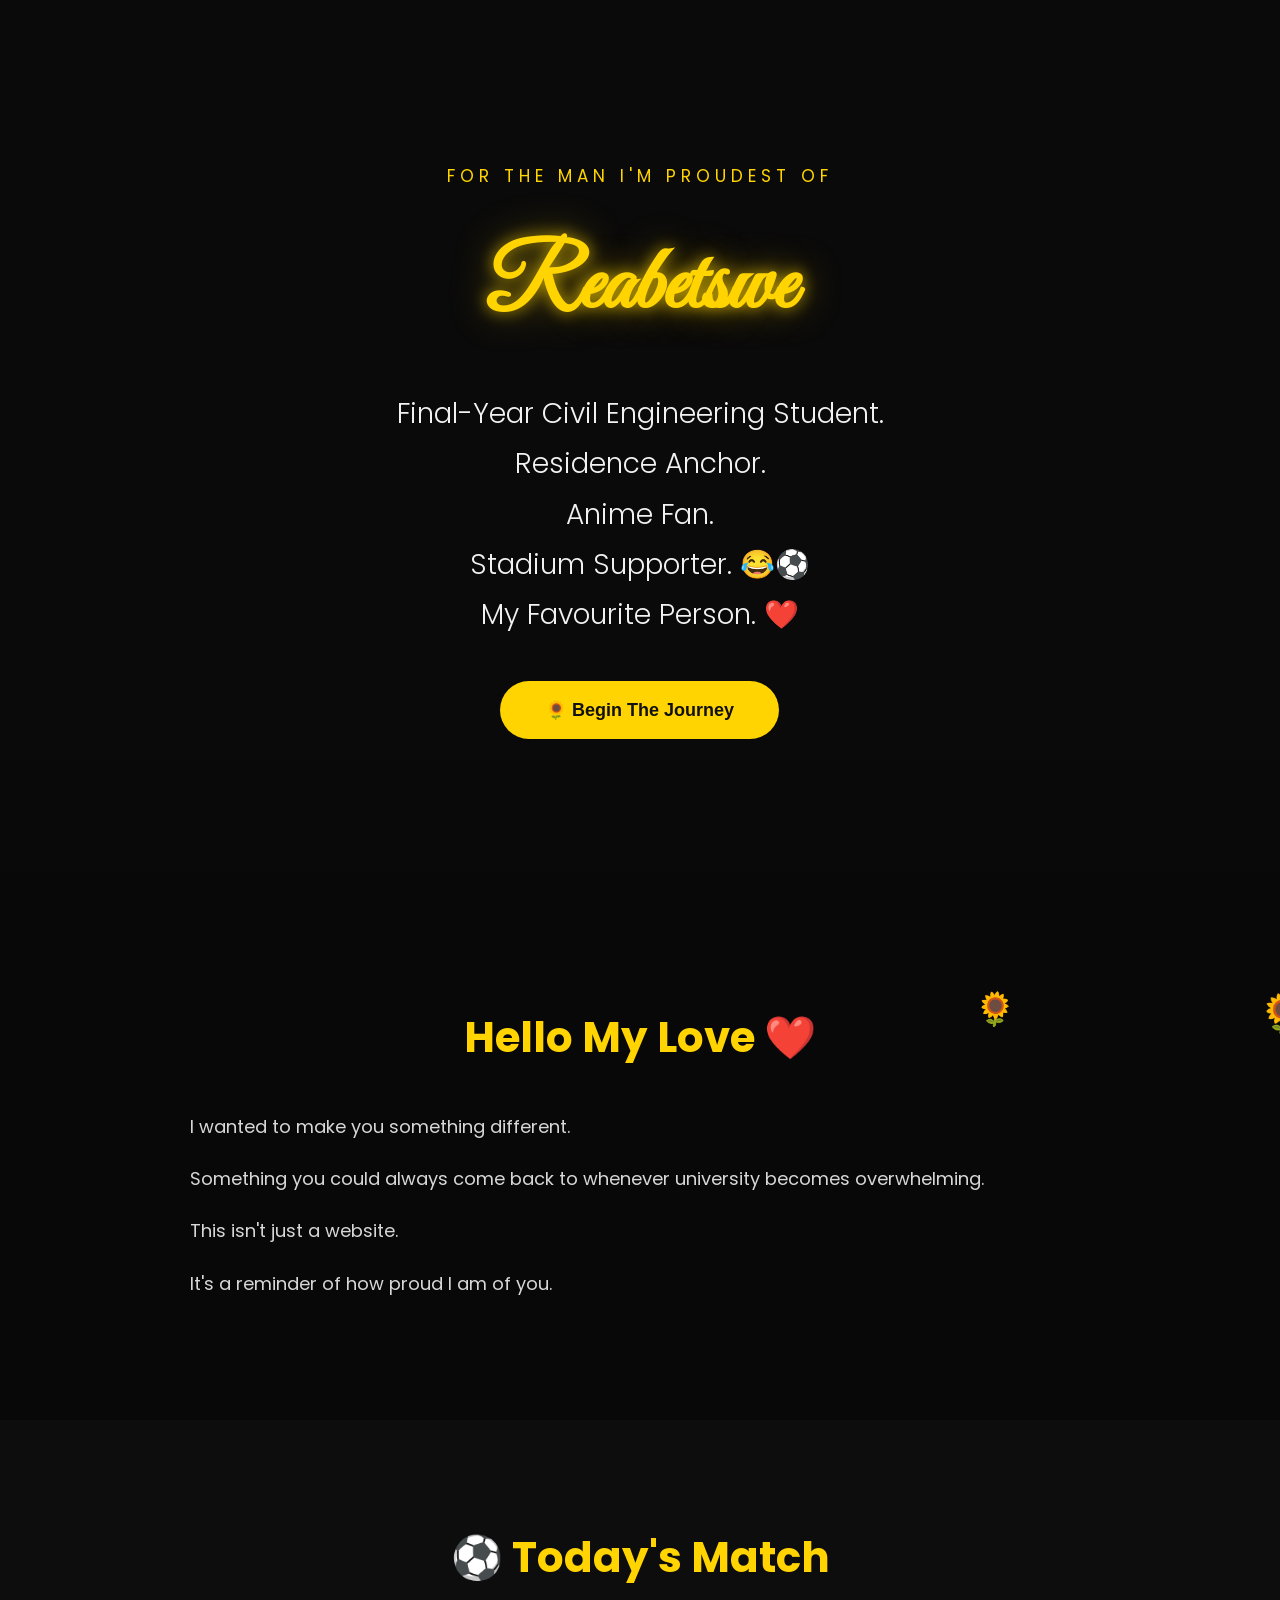
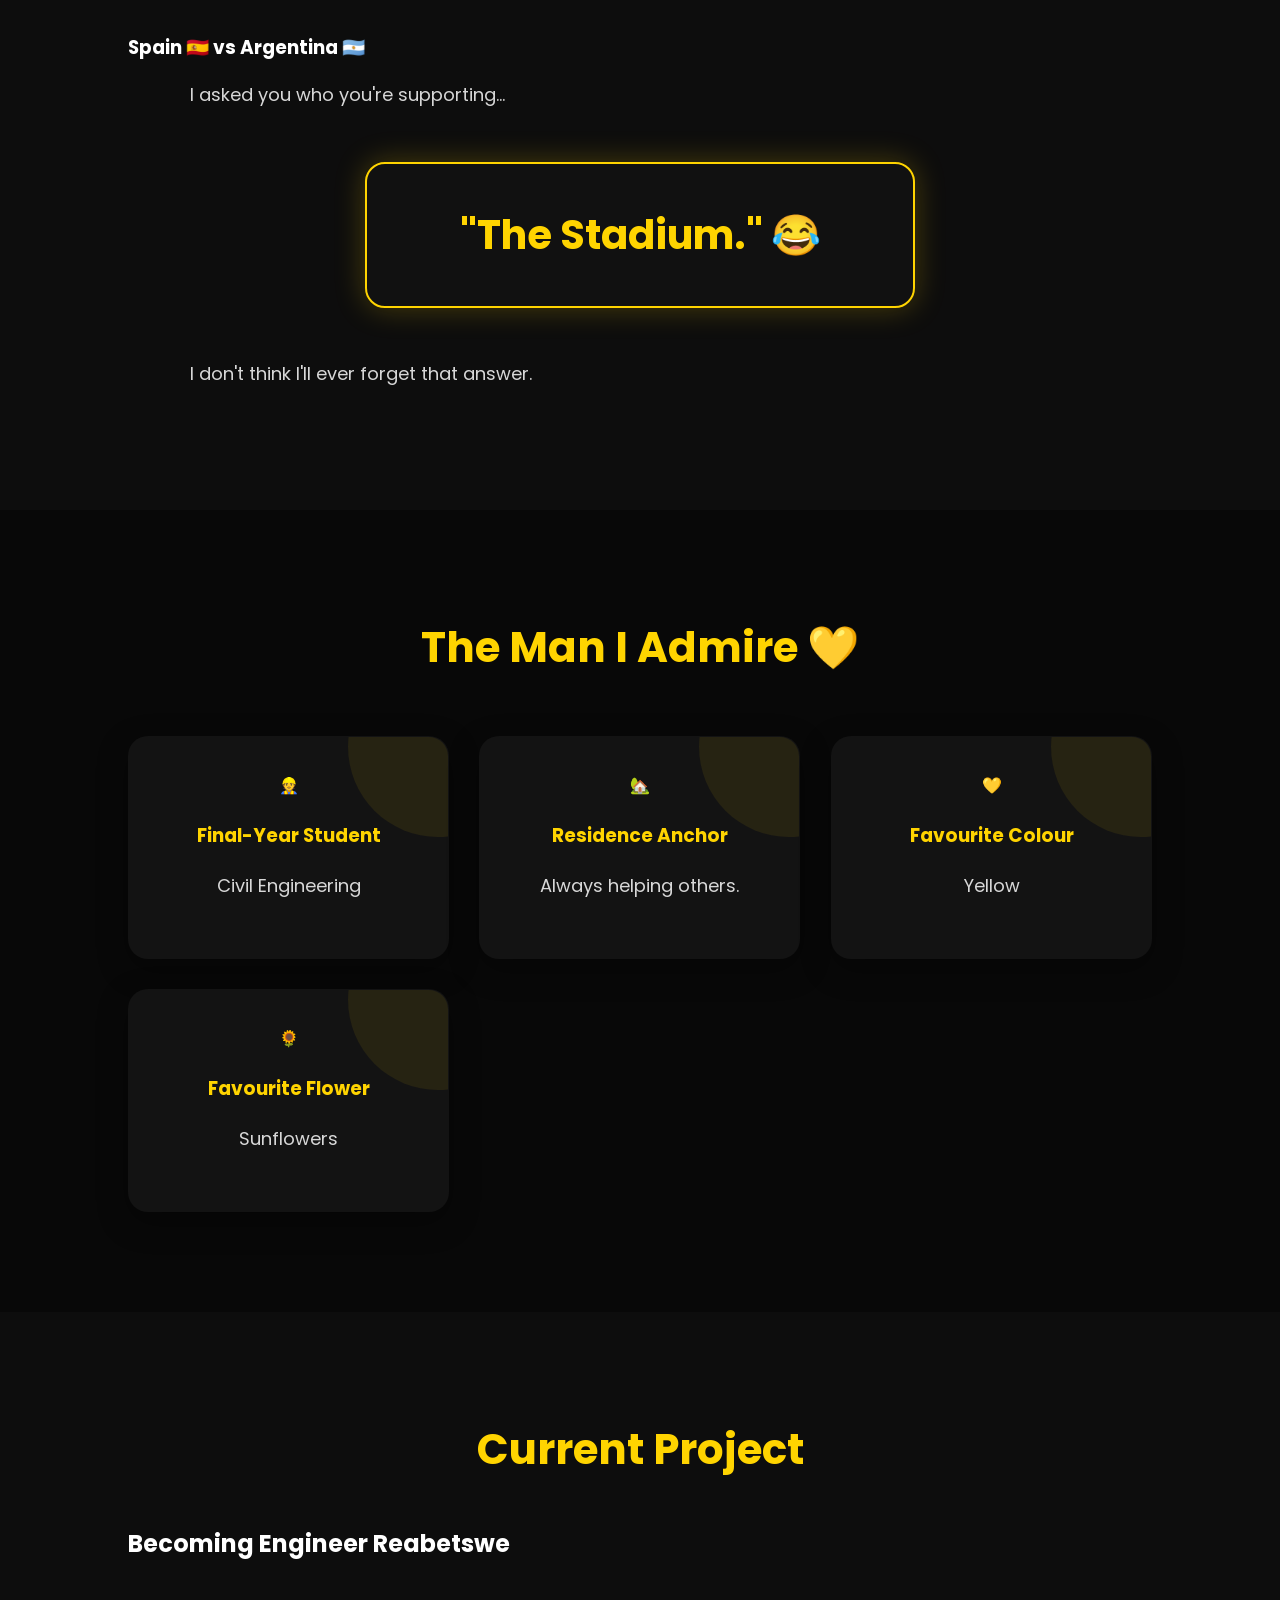
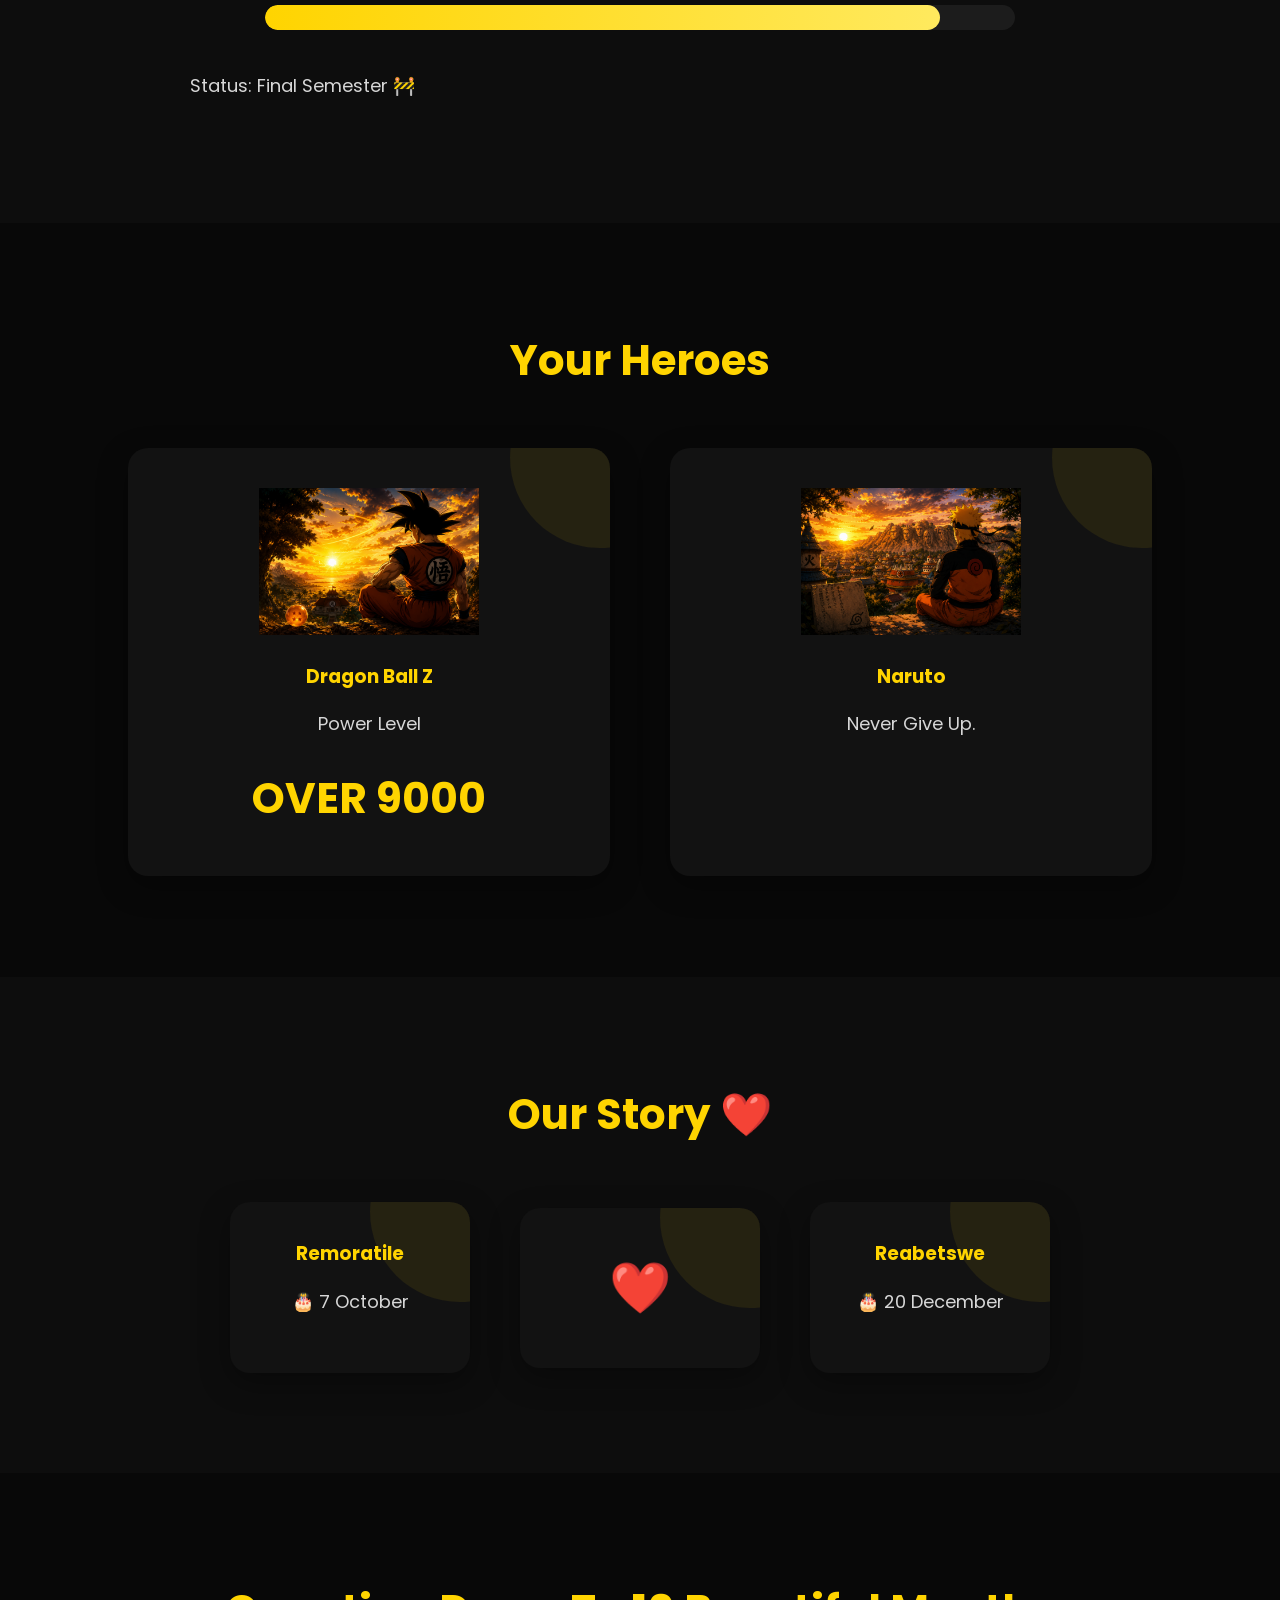
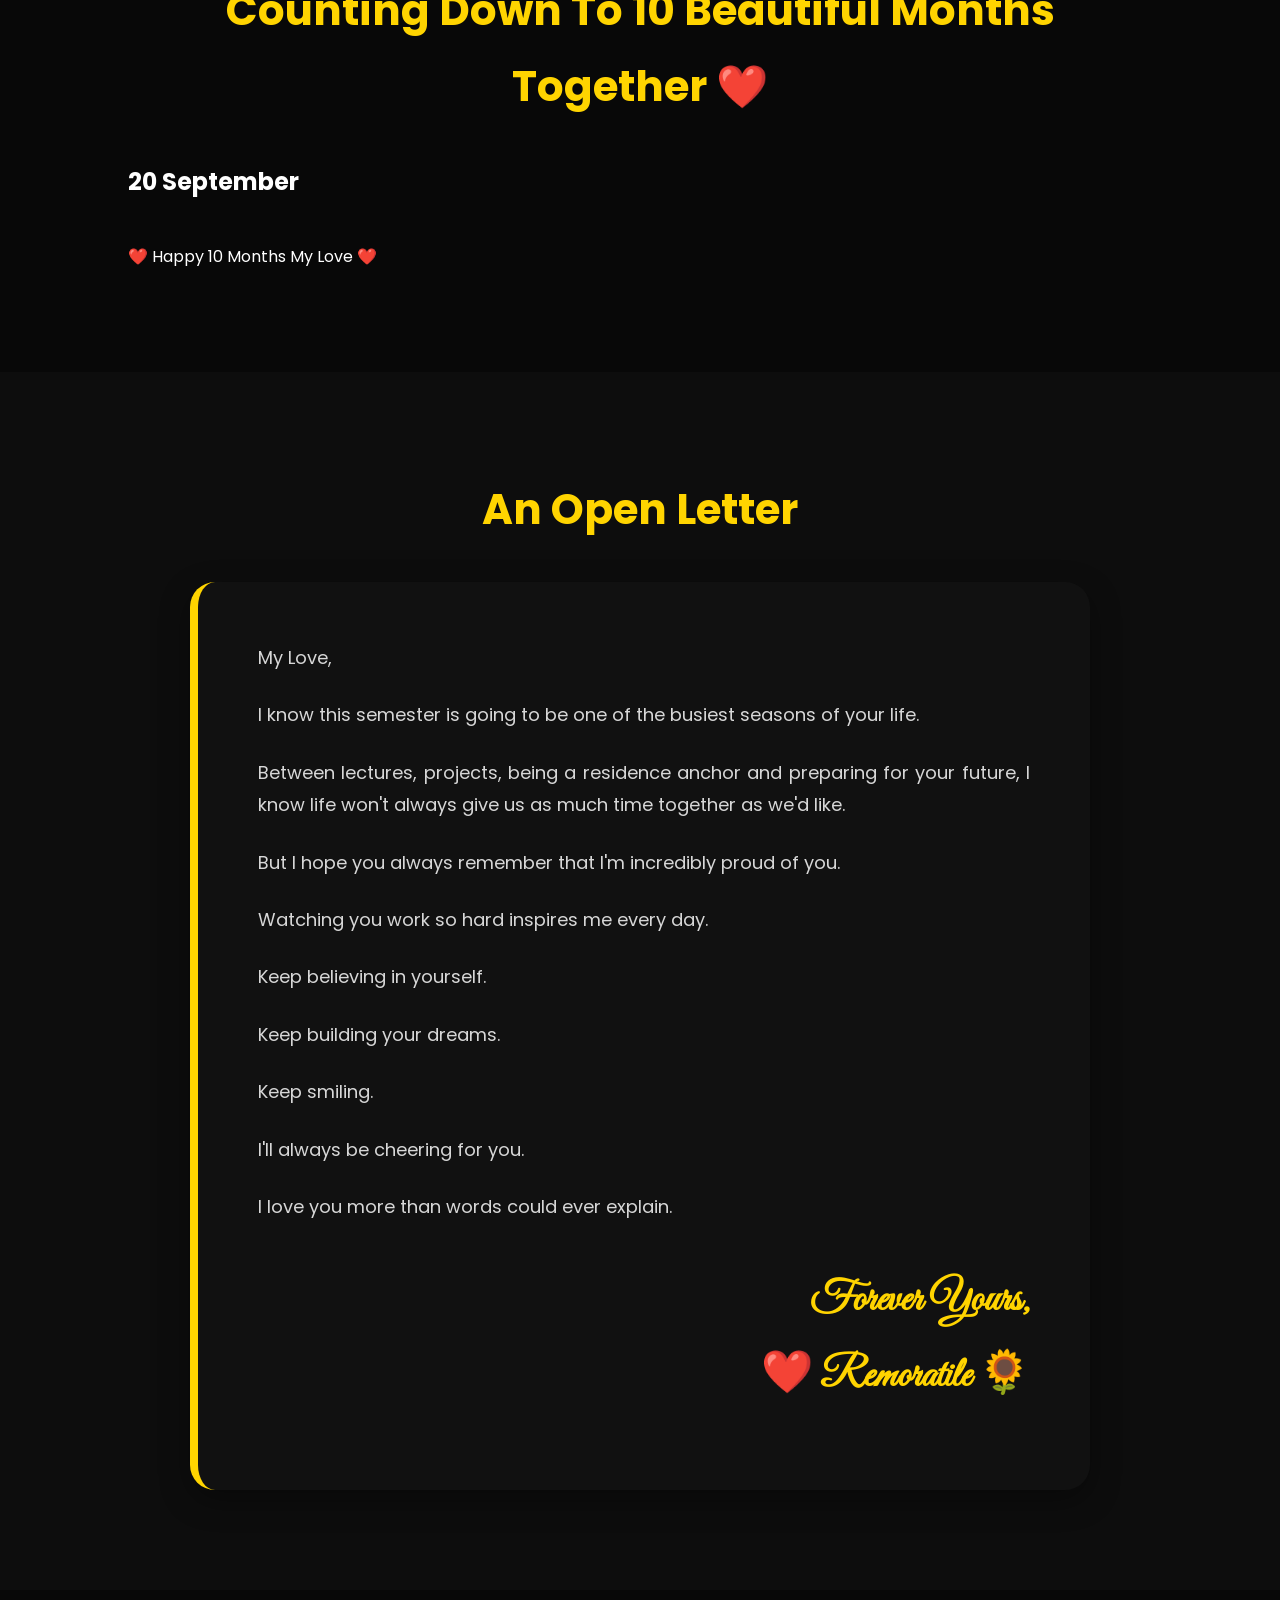
==== commit 37a9a8da: "Update stylesheet and script links in index.html" ====
--- a/index.html
+++ b/index.html
@@ -9,9 +9,9 @@
     <title>For Reabetswe ❤️</title>
 
     <!-- CSS -->
-   <link rel="stylesheet" href="css/style.css">
-<link rel="stylesheet" href="css/animations.css">
-<link rel="stylesheet" href="css/responsive.css">
+   <link rel="stylesheet" href="style.css">
+<link rel="stylesheet" href="animations.css">
+<link rel="stylesheet" href="responsive.css">
 
     <!-- Google Fonts -->
     <link rel="preconnect" href="https://fonts.googleapis.com">
@@ -310,9 +310,9 @@
 </footer>
 
 <!-- JavaScript -->
-<script src="js/script.js"></script>
-<script src="js/countdown.js"></script>
-<script src="js/particles.js"></script>
+<script src="script.js"></script>
+<script src="countdown.js"></script>
+<script src="particles.js"></script>
 
 </body>
 </html>
--- a/style.css
+++ b/style.css
@@ -0,0 +1,1129 @@
+/*====================================================
+                GOOGLE FONTS
+====================================================*/
+
+@import url('https://fonts.googleapis.com/css2?family=Great+Vibes&family=Poppins:wght@300;400;500;600;700&display=swap');
+
+/*====================================================
+                    RESET
+====================================================*/
+
+*{
+    margin:0;
+    padding:0;
+    box-sizing:border-box;
+}
+
+html{
+    scroll-behavior:smooth;
+    overflow-x:hidden;
+}
+
+body{
+
+    font-family:'Poppins',sans-serif;
+    background:#080808;
+    color:#ffffff;
+    line-height:1.8;
+    overflow-x:hidden;
+
+}
+
+/*====================================================
+                SCROLLBAR
+====================================================*/
+
+::-webkit-scrollbar{
+    width:10px;
+}
+
+::-webkit-scrollbar-track{
+    background:#111;
+}
+
+::-webkit-scrollbar-thumb{
+    background:#FFD400;
+    border-radius:50px;
+}
+
+::-webkit-scrollbar-thumb:hover{
+    background:#ffe95b;
+}
+
+/*====================================================
+                PARTICLE BACKGROUND
+====================================================*/
+
+#particles{
+
+    position:fixed;
+    top:0;
+    left:0;
+    width:100%;
+    height:100%;
+    overflow:hidden;
+    pointer-events:none;
+    z-index:-1;
+
+}
+
+/*====================================================
+                    HERO
+====================================================*/
+
+.hero{
+
+    min-height:100vh;
+
+    display:flex;
+    justify-content:center;
+    align-items:center;
+    text-align:center;
+
+    padding:50px;
+
+    position:relative;
+
+    background:
+    linear-gradient(rgba(0,0,0,.55),rgba(0,0,0,.82)),
+    url("../hero.png");
+
+    background-size:cover;
+    background-position:center;
+    background-repeat:no-repeat;
+
+}
+
+.hero::before{
+
+    content:"";
+
+    position:absolute;
+
+    inset:0;
+
+    background:rgba(0,0,0,.25);
+
+}
+
+/*====================================================
+                HERO CONTENT
+====================================================*/
+
+.hero-content{
+
+    position:relative;
+    z-index:2;
+    max-width:900px;
+
+}
+
+.small-title{
+
+    color:#FFD400;
+    letter-spacing:5px;
+    text-transform:uppercase;
+    font-size:17px;
+    margin-bottom:15px;
+
+}
+
+.hero h1{
+
+    font-size:90px;
+    font-family:'Great Vibes',cursive;
+
+    color:#FFD400;
+
+    margin-bottom:20px;
+
+    text-shadow:
+    0 0 15px rgba(255,212,0,.7),
+    0 0 40px rgba(255,212,0,.4);
+
+}
+
+.hero h2{
+
+    font-size:28px;
+    font-weight:300;
+    margin-bottom:40px;
+    color:#f2f2f2;
+
+}
+
+/*====================================================
+                    BUTTONS
+====================================================*/
+
+button{
+
+    background:#FFD400;
+    color:#111;
+
+    border:none;
+
+    padding:18px 45px;
+
+    border-radius:50px;
+
+    font-size:18px;
+    font-weight:600;
+
+    cursor:pointer;
+
+    transition:.35s;
+
+}
+
+button:hover{
+
+    transform:translateY(-6px);
+
+    box-shadow:
+    0 0 20px #FFD400,
+    0 0 45px rgba(255,212,0,.6);
+
+}
+
+/*====================================================
+                    SECTIONS
+====================================================*/
+
+section{
+
+    padding:100px 10%;
+
+}
+
+section h2{
+
+    text-align:center;
+
+    color:#FFD400;
+
+    font-size:42px;
+
+    margin-bottom:35px;
+
+}
+
+section h3{
+
+    margin-bottom:15px;
+
+}
+
+section p{
+
+    color:#d7d7d7;
+
+    font-size:18px;
+
+    margin-bottom:20px;
+
+}
+
+/*====================================================
+                STADIUM QUOTE
+====================================================*/
+
+.stadium{
+
+    max-width:550px;
+
+    margin:50px auto;
+
+    padding:35px;
+
+    text-align:center;
+
+    background:#111;
+
+    border:2px solid #FFD400;
+
+    border-radius:20px;
+
+    color:#FFD400;
+
+    font-size:40px;
+
+    font-weight:bold;
+
+    box-shadow:
+    0 0 30px rgba(255,212,0,.25);
+
+}
+
+/*====================================================
+                    GRID
+====================================================*/
+
+.grid{
+
+    display:grid;
+
+    grid-template-columns:
+    repeat(auto-fit,minmax(250px,1fr));
+
+    gap:30px;
+
+    margin-top:50px;
+
+}
+
+/*====================================================
+                    CARDS
+====================================================*/
+
+.card{
+
+    background:#131313;
+
+    border-radius:20px;
+
+    padding:35px;
+
+    text-align:center;
+
+    border:1px solid transparent;
+
+    transition:.4s;
+
+}
+
+.card:hover{
+
+    transform:translateY(-10px);
+
+    border-color:#FFD400;
+
+    box-shadow:
+    0 0 25px rgba(255,212,0,.3);
+
+}
+
+.card h3{
+
+    color:#FFD400;
+
+    margin:18px 0;
+
+}
+
+.card p{
+
+    color:#d8d8d8;
+
+}
+/*====================================================
+                ENGINEERING PROGRESS
+====================================================*/
+
+.progress{
+
+    width:100%;
+    max-width:750px;
+
+    margin:40px auto;
+
+    height:25px;
+
+    background:#1c1c1c;
+
+    border-radius:50px;
+
+    overflow:hidden;
+
+}
+
+.fill{
+
+    width:90%;
+    height:100%;
+
+    border-radius:50px;
+
+    background:linear-gradient(
+        90deg,
+        #FFD400,
+        #FFF176,
+        #FFD400
+    );
+
+    background-size:300%;
+
+}
+
+/*====================================================
+                    ANIME
+====================================================*/
+
+.anime{
+
+    display:grid;
+
+    grid-template-columns:
+    repeat(auto-fit,minmax(320px,1fr));
+
+    gap:60px;
+
+    text-align:center;
+
+    margin-top:50px;
+
+}
+
+.anime div{
+
+    background:#121212;
+
+    padding:40px;
+
+    border-radius:20px;
+
+    transition:.4s;
+
+}
+
+.anime div:hover{
+
+    transform:translateY(-10px);
+
+    box-shadow:
+    0 0 25px rgba(255,212,0,.3);
+
+}
+
+.anime img{
+
+    width:220px;
+
+    max-width:100%;
+
+    margin-bottom:25px;
+
+}
+
+.anime h1{
+
+    color:#FFD400;
+
+    font-size:42px;
+
+    margin-top:15px;
+
+}
+
+.anime h3{
+
+    color:#FFD400;
+
+}
+
+/*====================================================
+                OUR STORY
+====================================================*/
+
+.story{
+
+    display:flex;
+
+    justify-content:center;
+
+    align-items:center;
+
+    flex-wrap:wrap;
+
+    gap:50px;
+
+    margin-top:50px;
+
+}
+
+.story div{
+
+    background:#121212;
+
+    padding:35px;
+
+    border-radius:20px;
+
+    min-width:240px;
+
+    text-align:center;
+
+    transition:.4s;
+
+}
+
+.story div:hover{
+
+    transform:translateY(-8px);
+
+    box-shadow:
+    0 0 20px rgba(255,212,0,.3);
+
+}
+
+.story h3{
+
+    color:#FFD400;
+
+}
+
+.story p{
+
+    margin-top:12px;
+
+}
+
+/*====================================================
+                COUNTDOWN
+====================================================*/
+
+#countdown{
+
+    margin-top:40px;
+
+}
+
+.countdown-container{
+
+    display:flex;
+
+    justify-content:center;
+
+    flex-wrap:wrap;
+
+    gap:25px;
+
+}
+
+.time-box{
+
+    width:150px;
+
+    height:150px;
+
+    background:#121212;
+
+    border:2px solid #FFD400;
+
+    border-radius:20px;
+
+    display:flex;
+
+    flex-direction:column;
+
+    justify-content:center;
+
+    align-items:center;
+
+    transition:.4s;
+
+}
+
+.time-box:hover{
+
+    transform:translateY(-8px);
+
+    box-shadow:
+    0 0 25px rgba(255,212,0,.4);
+
+}
+
+.time-box h1{
+
+    font-size:48px;
+
+    color:#FFD400;
+
+}
+
+.time-box span{
+
+    margin-top:10px;
+
+    color:#ffffff;
+
+    letter-spacing:2px;
+
+    text-transform:uppercase;
+
+    font-size:14px;
+
+}
+
+/*====================================================
+                LETTER
+====================================================*/
+
+.letter{
+
+    max-width:900px;
+
+    margin:auto;
+
+    background:#111111;
+
+    padding:60px;
+
+    border-radius:25px;
+
+    border-left:8px solid #FFD400;
+
+}
+
+.letter p{
+
+    margin-bottom:25px;
+
+    text-align:justify;
+
+}
+
+.letter h3{
+
+    margin-top:40px;
+
+    text-align:right;
+
+    color:#FFD400;
+
+    font-size:42px;
+
+    font-family:'Great Vibes',cursive;
+
+}
+
+/*====================================================
+                    FOOTER
+====================================================*/
+
+footer{
+
+    background:#050505;
+
+    text-align:center;
+
+    padding:90px 20px;
+
+}
+
+footer h1{
+
+    color:#FFD400;
+
+    font-size:65px;
+
+    font-family:'Great Vibes',cursive;
+
+    margin-bottom:15px;
+
+}
+
+footer h2{
+
+    margin-bottom:20px;
+
+}
+
+footer p{
+
+    color:#cfcfcf;
+
+    margin-bottom:20px;
+
+}
+
+footer button{
+
+    margin-top:20px;
+
+}
+
+/*====================================================
+                IMAGES
+====================================================*/
+
+img{
+
+    max-width:100%;
+
+    display:block;
+
+    margin:auto;
+
+}
+
+/*====================================================
+            GENERAL LINKS
+====================================================*/
+
+a{
+
+    color:#FFD400;
+
+    text-decoration:none;
+
+    transition:.3s;
+
+}
+
+a:hover{
+
+    color:#fff176;
+
+}
+/*====================================================
+                REVEAL ANIMATIONS
+====================================================*/
+
+.reveal{
+
+    opacity:0;
+
+    transform:translateY(70px);
+
+    transition:all .9s ease;
+
+}
+
+.reveal.active{
+
+    opacity:1;
+
+    transform:translateY(0);
+
+}
+
+/*====================================================
+                GLASS EFFECT
+====================================================*/
+
+.glass{
+
+    background:rgba(255,255,255,.06);
+
+    backdrop-filter:blur(14px);
+
+    -webkit-backdrop-filter:blur(14px);
+
+    border:1px solid rgba(255,255,255,.12);
+
+    border-radius:20px;
+
+}
+
+/*====================================================
+                GOLD DIVIDER
+====================================================*/
+
+.divider{
+
+    width:120px;
+
+    height:4px;
+
+    background:#FFD400;
+
+    margin:25px auto 60px;
+
+    border-radius:50px;
+
+    box-shadow:0 0 15px #FFD400;
+
+}
+
+/*====================================================
+                SECTION SPACING
+====================================================*/
+
+section:nth-child(even){
+
+    background:#0d0d0d;
+
+}
+
+section:nth-child(odd){
+
+    background:#080808;
+
+}
+
+/*====================================================
+                TEXT SELECTION
+====================================================*/
+
+::selection{
+
+    background:#FFD400;
+
+    color:#000;
+
+}
+
+/*====================================================
+                HERO OVERLAY
+====================================================*/
+
+.hero::after{
+
+    content:"";
+
+    position:absolute;
+
+    left:0;
+
+    right:0;
+
+    bottom:0;
+
+    height:180px;
+
+    background:linear-gradient(
+        transparent,
+        #080808
+    );
+
+}
+
+/*====================================================
+                ICONS
+====================================================*/
+
+.card,
+.story div,
+.time-box,
+.anime div{
+
+    position:relative;
+
+    overflow:hidden;
+
+}
+
+.card::before,
+.story div::before,
+.time-box::before,
+.anime div::before{
+
+    content:"";
+
+    position:absolute;
+
+    width:180px;
+
+    height:180px;
+
+    background:rgba(255,212,0,.08);
+
+    border-radius:50%;
+
+    top:-80px;
+
+    right:-80px;
+
+    transition:.5s;
+
+}
+
+.card:hover::before,
+.story div:hover::before,
+.time-box:hover::before,
+.anime div:hover::before{
+
+    transform:scale(1.4);
+
+}
+
+/*====================================================
+                IMAGE EFFECTS
+====================================================*/
+
+img{
+
+    transition:.5s;
+
+}
+
+.anime img:hover{
+
+    transform:scale(1.08);
+
+    filter:drop-shadow(0 0 20px #FFD400);
+
+}
+
+/*====================================================
+                GLOW TEXT
+====================================================*/
+
+.glow{
+
+    color:#FFD400;
+
+    text-shadow:
+    0 0 8px #FFD400,
+    0 0 20px rgba(255,212,0,.6);
+
+}
+
+/*====================================================
+                HOVER EFFECTS
+====================================================*/
+
+button:active{
+
+    transform:scale(.97);
+
+}
+
+.card:active,
+.story div:active{
+
+    transform:scale(.98);
+
+}
+
+/*====================================================
+                PARAGRAPH WIDTH
+====================================================*/
+
+section p{
+
+    max-width:900px;
+
+    margin-left:auto;
+
+    margin-right:auto;
+
+}
+
+/*====================================================
+                SHADOWS
+====================================================*/
+
+.card,
+.story div,
+.anime div,
+.letter{
+
+    box-shadow:
+
+    0 10px 30px rgba(0,0,0,.35);
+
+}
+
+/*====================================================
+                HERO BUTTON
+====================================================*/
+
+.hero button{
+
+    animation:pulse 2.5s infinite;
+
+}
+
+@keyframes pulse{
+
+    0%{
+
+        box-shadow:0 0 0 rgba(255,212,0,.7);
+
+    }
+
+    50%{
+
+        box-shadow:
+
+        0 0 20px rgba(255,212,0,.8),
+
+        0 0 45px rgba(255,212,0,.5);
+
+    }
+
+    100%{
+
+        box-shadow:0 0 0 rgba(255,212,0,0);
+
+    }
+
+}
+
+/*====================================================
+                FOOTER
+====================================================*/
+
+footer{
+
+    border-top:1px solid rgba(255,212,0,.15);
+
+}
+
+footer h1{
+
+    text-shadow:
+
+    0 0 15px rgba(255,212,0,.6);
+
+}
+
+/*====================================================
+                TRANSITIONS
+====================================================*/
+
+*{
+
+    transition:
+
+    background-color .3s,
+
+    color .3s,
+
+    border-color .3s;
+
+}
+
+/*====================================================
+                RESPONSIVE
+====================================================*/
+
+@media(max-width:992px){
+
+    .hero h1{
+
+        font-size:70px;
+
+    }
+
+    .hero h2{
+
+        font-size:24px;
+
+    }
+
+}
+
+@media(max-width:768px){
+
+    section{
+
+        padding:80px 7%;
+
+    }
+
+    .hero{
+
+        padding:30px;
+
+    }
+
+    .hero h1{
+
+        font-size:55px;
+
+    }
+
+    .hero h2{
+
+        font-size:20px;
+
+    }
+
+    section h2{
+
+        font-size:32px;
+
+    }
+
+    .stadium{
+
+        font-size:28px;
+
+    }
+
+    .anime{
+
+        gap:30px;
+
+    }
+
+    .story{
+
+        gap:25px;
+
+    }
+
+    .time-box{
+
+        width:120px;
+
+        height:120px;
+
+    }
+
+    .time-box h1{
+
+        font-size:36px;
+
+    }
+
+    .letter{
+
+        padding:35px;
+
+    }
+
+    .letter h3{
+
+        font-size:34px;
+
+    }
+
+}
+
+@media(max-width:500px){
+
+    .hero h1{
+
+        font-size:45px;
+
+    }
+
+    .hero h2{
+
+        font-size:18px;
+
+    }
+
+    .small-title{
+
+        font-size:13px;
+
+        letter-spacing:2px;
+
+    }
+
+    button{
+
+        width:100%;
+
+    }
+
+    .stadium{
+
+        font-size:22px;
+
+        padding:25px;
+
+    }
+
+    footer h1{
+
+        font-size:48px;
+
+    }
+
+}
--- a/animations.css
+++ b/animations.css
@@ -0,0 +1,804 @@
+/*====================================================
+                FADE IN
+====================================================*/
+
+@keyframes fadeIn{
+
+    from{
+
+        opacity:0;
+        transform:translateY(40px);
+
+    }
+
+    to{
+
+        opacity:1;
+        transform:translateY(0);
+
+    }
+
+}
+
+/*====================================================
+                FADE LEFT
+====================================================*/
+
+@keyframes fadeLeft{
+
+    from{
+
+        opacity:0;
+        transform:translateX(-80px);
+
+    }
+
+    to{
+
+        opacity:1;
+        transform:translateX(0);
+
+    }
+
+}
+
+/*====================================================
+                FADE RIGHT
+====================================================*/
+
+@keyframes fadeRight{
+
+    from{
+
+        opacity:0;
+        transform:translateX(80px);
+
+    }
+
+    to{
+
+        opacity:1;
+        transform:translateX(0);
+
+    }
+
+}
+
+/*====================================================
+                SCALE IN
+====================================================*/
+
+@keyframes scaleIn{
+
+    from{
+
+        opacity:0;
+        transform:scale(.75);
+
+    }
+
+    to{
+
+        opacity:1;
+        transform:scale(1);
+
+    }
+
+}
+
+/*====================================================
+                FLOAT
+====================================================*/
+
+@keyframes floating{
+
+    0%{
+
+        transform:translateY(0);
+
+    }
+
+    50%{
+
+        transform:translateY(-12px);
+
+    }
+
+    100%{
+
+        transform:translateY(0);
+
+    }
+
+}
+
+/*====================================================
+                GLOW
+====================================================*/
+
+@keyframes glow{
+
+    0%{
+
+        box-shadow:
+        0 0 10px rgba(255,212,0,.25);
+
+    }
+
+    50%{
+
+        box-shadow:
+        0 0 25px rgba(255,212,0,.8),
+        0 0 45px rgba(255,212,0,.35);
+
+    }
+
+    100%{
+
+        box-shadow:
+        0 0 10px rgba(255,212,0,.25);
+
+    }
+
+}
+
+/*====================================================
+                HEARTBEAT
+====================================================*/
+
+@keyframes heartbeat{
+
+    0%{
+
+        transform:scale(1);
+
+    }
+
+    25%{
+
+        transform:scale(1.08);
+
+    }
+
+    50%{
+
+        transform:scale(1);
+
+    }
+
+    75%{
+
+        transform:scale(1.05);
+
+    }
+
+    100%{
+
+        transform:scale(1);
+
+    }
+
+}
+
+/*====================================================
+                TEXT GLOW
+====================================================*/
+
+@keyframes textGlow{
+
+    0%{
+
+        text-shadow:
+        0 0 8px #FFD400;
+
+    }
+
+    50%{
+
+        text-shadow:
+        0 0 15px #FFD400,
+        0 0 30px #FFD400,
+        0 0 60px #FFD400;
+
+    }
+
+    100%{
+
+        text-shadow:
+        0 0 8px #FFD400;
+
+    }
+
+}
+
+/*====================================================
+                BOUNCE
+====================================================*/
+
+@keyframes bounce{
+
+    0%,100%{
+
+        transform:translateY(0);
+
+    }
+
+    50%{
+
+        transform:translateY(-18px);
+
+    }
+
+}
+
+/*====================================================
+                SHIMMER
+====================================================*/
+
+@keyframes shimmer{
+
+    from{
+
+        background-position:-300px;
+
+    }
+
+    to{
+
+        background-position:300px;
+
+    }
+
+}
+
+/*====================================================
+                HERO
+====================================================*/
+
+.hero-content{
+
+    animation:
+    fadeIn 1.5s ease;
+
+}
+
+.hero h1{
+
+    animation:
+
+    fadeIn 1.6s ease,
+
+    textGlow 5s ease-in-out infinite;
+
+}
+
+.hero h2{
+
+    animation:
+
+    fadeIn 2s ease;
+
+}
+
+.hero button{
+
+    animation:
+
+    fadeIn 2.5s ease,
+
+    glow 3s ease-in-out infinite;
+
+}
+/*====================================================
+                BUTTON HOVER
+====================================================*/
+
+button{
+
+    transition:
+        transform .35s ease,
+        box-shadow .35s ease,
+        background .35s ease;
+
+}
+
+button:hover{
+
+    transform:
+        translateY(-6px)
+        scale(1.04);
+
+}
+
+button:active{
+
+    transform:scale(.96);
+
+}
+
+/*====================================================
+                CARD ANIMATIONS
+====================================================*/
+
+.card{
+
+    animation:
+        scaleIn 1s ease;
+
+    transition:
+        transform .4s,
+        box-shadow .4s,
+        border-color .4s;
+
+}
+
+.card:hover{
+
+    animation:
+        floating 3s ease-in-out infinite,
+        glow 3s ease-in-out infinite;
+
+}
+
+/*====================================================
+                STADIUM
+====================================================*/
+
+.stadium{
+
+    animation:
+
+        bounce 3s ease-in-out infinite,
+
+        glow 4s ease-in-out infinite;
+
+}
+
+/*====================================================
+                PROGRESS BAR
+====================================================*/
+
+.progress{
+
+    animation:
+        glow 4s ease-in-out infinite;
+
+}
+
+.fill{
+
+    background:
+        linear-gradient(
+            90deg,
+            #FFD400,
+            #fff48d,
+            #FFD400
+        );
+
+    background-size:300%;
+
+    animation:
+
+        shimmer 3s linear infinite;
+
+}
+
+/*====================================================
+                ANIME
+====================================================*/
+
+.anime div{
+
+    animation:
+        fadeIn 1.2s ease;
+
+}
+
+.anime img{
+
+    animation:
+
+        floating 5s ease-in-out infinite;
+
+    transition:
+        transform .4s,
+        filter .4s;
+
+}
+
+.anime img:hover{
+
+    transform:scale(1.08);
+
+    filter:
+        drop-shadow(0 0 20px #FFD400);
+
+}
+
+.anime h1{
+
+    animation:
+        textGlow 5s ease-in-out infinite;
+
+}
+
+/*====================================================
+                STORY
+====================================================*/
+
+.story div{
+
+    animation:
+        fadeIn 1.3s ease;
+
+    transition:
+        transform .4s,
+        box-shadow .4s;
+
+}
+
+.story div:hover{
+
+    transform:
+        translateY(-10px);
+
+}
+
+/*====================================================
+                COUNTDOWN
+====================================================*/
+
+.time-box{
+
+    animation:
+
+        floating 6s ease-in-out infinite,
+
+        glow 5s ease-in-out infinite;
+
+}
+
+.time-box:nth-child(2){
+
+    animation-delay:.5s;
+
+}
+
+.time-box:nth-child(3){
+
+    animation-delay:1s;
+
+}
+
+.time-box:nth-child(4){
+
+    animation-delay:1.5s;
+
+}
+
+/*====================================================
+                LETTER
+====================================================*/
+
+.letter{
+
+    animation:
+
+        fadeIn 2s ease;
+
+}
+
+.letter:hover{
+
+    animation:
+
+        floating 8s ease-in-out infinite;
+
+}
+
+/*====================================================
+                FOOTER
+====================================================*/
+
+footer h1{
+
+    animation:
+
+        textGlow 5s ease-in-out infinite;
+
+}
+
+footer button{
+
+    animation:
+
+        glow 4s ease-in-out infinite;
+
+}
+/*====================================================
+                SCROLL REVEAL
+====================================================*/
+
+.reveal{
+
+    opacity:0;
+
+    transform:translateY(80px);
+
+    transition:
+        opacity 1s ease,
+        transform 1s ease;
+
+}
+
+.reveal.active{
+
+    opacity:1;
+
+    transform:translateY(0);
+
+}
+
+/*====================================================
+                ROTATE
+====================================================*/
+
+@keyframes rotateSlow{
+
+    from{
+
+        transform:rotate(0deg);
+
+    }
+
+    to{
+
+        transform:rotate(360deg);
+
+    }
+
+}
+
+/*====================================================
+            FLOATING SUNFLOWERS
+====================================================*/
+
+.sunflower{
+
+    position:fixed;
+
+    top:-100px;
+
+    width:45px;
+
+    pointer-events:none;
+
+    z-index:999;
+
+    animation:
+
+        sunflowerFall linear forwards,
+
+        rotateSlow 12s linear infinite;
+
+}
+
+@keyframes sunflowerFall{
+
+    from{
+
+        transform:
+            translateY(-120px);
+
+    }
+
+    to{
+
+        transform:
+            translateY(120vh);
+
+    }
+
+}
+
+/*====================================================
+                HEART EFFECT
+====================================================*/
+
+.heart{
+
+    position:fixed;
+
+    pointer-events:none;
+
+    color:#ff4d6d;
+
+    font-size:24px;
+
+    animation:
+
+        heartFloat 1.5s forwards;
+
+}
+
+@keyframes heartFloat{
+
+    0%{
+
+        opacity:1;
+
+        transform:
+
+            translateY(0)
+
+            scale(1);
+
+    }
+
+    100%{
+
+        opacity:0;
+
+        transform:
+
+            translateY(-120px)
+
+            scale(2);
+
+    }
+
+}
+
+/*====================================================
+                SPARKLES
+====================================================*/
+
+.sparkle{
+
+    position:fixed;
+
+    width:6px;
+
+    height:6px;
+
+    border-radius:50%;
+
+    background:#FFD400;
+
+    pointer-events:none;
+
+    box-shadow:
+
+        0 0 10px #FFD400,
+
+        0 0 20px #FFD400;
+
+    animation:
+
+        sparkle 1.4s forwards;
+
+}
+
+@keyframes sparkle{
+
+    0%{
+
+        opacity:1;
+
+        transform:scale(0);
+
+    }
+
+    40%{
+
+        transform:scale(1.4);
+
+    }
+
+    100%{
+
+        opacity:0;
+
+        transform:
+
+            translateY(-80px)
+
+            scale(0);
+
+    }
+
+}
+
+/*====================================================
+                LOADER
+====================================================*/
+
+.loader{
+
+    width:90px;
+
+    height:90px;
+
+    border-radius:50%;
+
+    border:6px solid rgba(255,212,0,.2);
+
+    border-top:6px solid #FFD400;
+
+    animation:
+
+        spin 1s linear infinite;
+
+}
+
+@keyframes spin{
+
+    from{
+
+        transform:rotate(0deg);
+
+    }
+
+    to{
+
+        transform:rotate(360deg);
+
+    }
+
+}
+
+/*====================================================
+            HOVER TRANSITIONS
+====================================================*/
+
+.card,
+.story div,
+.time-box,
+.anime div,
+button{
+
+    will-change:transform;
+
+}
+
+/*====================================================
+                REDUCED MOTION
+====================================================*/
+
+@media (prefers-reduced-motion:reduce){
+
+    *{
+
+        animation:none !important;
+
+        transition:none !important;
+
+        scroll-behavior:auto !important;
+
+    }
+
+}
+
+/*====================================================
+                MOBILE
+====================================================*/
+
+@media(max-width:768px){
+
+    .sunflower{
+
+        width:28px;
+
+    }
+
+    .heart{
+
+        font-size:18px;
+
+    }
+
+}
+
+/*====================================================
+                THE END
+====================================================*/
--- a/responsive.css
+++ b/responsive.css
@@ -0,0 +1,430 @@
+/*====================================================
+                LARGE SCREENS
+====================================================*/
+
+@media (max-width:1200px){
+
+    section{
+        padding:90px 8%;
+    }
+
+    .hero h1{
+        font-size:72px;
+    }
+
+    .hero h2{
+        font-size:26px;
+    }
+
+}
+
+/*====================================================
+                    LAPTOPS
+====================================================*/
+
+@media (max-width:992px){
+
+    .hero{
+        padding:60px 30px;
+    }
+
+    .hero h1{
+        font-size:62px;
+    }
+
+    .hero h2{
+        font-size:24px;
+    }
+
+    .small-title{
+        font-size:15px;
+        letter-spacing:3px;
+    }
+
+    section{
+        padding:80px 6%;
+    }
+
+    section h2{
+        font-size:36px;
+    }
+
+    .grid{
+        grid-template-columns:repeat(2,1fr);
+    }
+
+    .anime{
+
+        grid-template-columns:1fr;
+
+        gap:40px;
+
+    }
+
+    .anime img{
+        width:200px;
+    }
+
+    .story{
+
+        flex-direction:column;
+
+        gap:30px;
+
+    }
+
+    .story div{
+
+        width:100%;
+
+        max-width:420px;
+
+    }
+
+    .letter{
+
+        padding:45px;
+
+    }
+
+}
+
+/*====================================================
+                    TABLETS
+====================================================*/
+
+@media (max-width:768px){
+
+    .hero{
+
+        min-height:100vh;
+
+        padding:40px 20px;
+
+        background-position:center;
+
+    }
+
+    .hero h1{
+
+        font-size:50px;
+
+        line-height:1.2;
+
+    }
+
+    .hero h2{
+
+        font-size:20px;
+
+    }
+
+    .small-title{
+
+        font-size:13px;
+
+        letter-spacing:2px;
+
+    }
+
+    button{
+
+        width:100%;
+
+        max-width:280px;
+
+        padding:15px;
+
+        font-size:16px;
+
+    }
+
+    section{
+
+        padding:70px 20px;
+
+    }
+
+    section h2{
+
+        font-size:30px;
+
+    }
+
+    section p{
+
+        font-size:16px;
+
+    }
+
+    .stadium{
+
+        font-size:26px;
+
+        padding:25px;
+
+    }
+
+    .grid{
+
+        grid-template-columns:1fr;
+
+    }
+
+    .card{
+
+        padding:30px 20px;
+
+    }
+
+    .progress{
+
+        height:18px;
+
+    }
+
+    .anime img{
+
+        width:180px;
+
+    }
+
+    .anime h1{
+
+        font-size:32px;
+
+    }
+
+    .story{
+
+        gap:25px;
+
+    }
+
+    .story div{
+
+        width:100%;
+
+    }
+
+    .countdown-container{
+
+        gap:15px;
+
+    }
+
+    .time-box{
+
+        width:110px;
+
+        height:110px;
+
+    }
+
+    .time-box h1{
+
+        font-size:34px;
+
+    }
+
+    .time-box span{
+
+        font-size:12px;
+
+    }
+
+    .letter{
+
+        padding:30px 25px;
+
+    }
+
+    .letter h3{
+
+        text-align:center;
+
+        font-size:34px;
+
+    }
+
+    footer{
+
+        padding:60px 20px;
+
+    }
+
+    footer h1{
+
+        font-size:42px;
+
+    }
+
+    footer h2{
+
+        font-size:24px;
+
+    }
+
+}
+
+/*====================================================
+                SMALL PHONES
+====================================================*/
+
+@media (max-width:480px){
+
+    .hero h1{
+
+        font-size:40px;
+
+    }
+
+    .hero h2{
+
+        font-size:18px;
+
+    }
+
+    .small-title{
+
+        font-size:12px;
+
+    }
+
+    section h2{
+
+        font-size:26px;
+
+    }
+
+    section p{
+
+        font-size:15px;
+
+    }
+
+    .stadium{
+
+        font-size:22px;
+
+    }
+
+    .card{
+
+        padding:25px 18px;
+
+    }
+
+    .anime img{
+
+        width:150px;
+
+    }
+
+    .anime h1{
+
+        font-size:28px;
+
+    }
+
+    .countdown-container{
+
+        flex-direction:column;
+
+        align-items:center;
+
+    }
+
+    .time-box{
+
+        width:100%;
+
+        max-width:220px;
+
+        height:90px;
+
+    }
+
+    .time-box h1{
+
+        font-size:28px;
+
+    }
+
+    .letter{
+
+        padding:25px 20px;
+
+    }
+
+    .letter h3{
+
+        font-size:28px;
+
+    }
+
+    footer h1{
+
+        font-size:36px;
+
+    }
+
+    footer h2{
+
+        font-size:20px;
+
+    }
+
+}
+
+/*====================================================
+            VERY SMALL PHONES
+====================================================*/
+
+@media (max-width:360px){
+
+    .hero h1{
+
+        font-size:34px;
+
+    }
+
+    .hero h2{
+
+        font-size:16px;
+
+    }
+
+    button{
+
+        font-size:15px;
+
+        padding:14px;
+
+    }
+
+    section{
+
+        padding:60px 15px;
+
+    }
+
+    .letter{
+
+        padding:20px 15px;
+
+    }
+
+    .card{
+
+        padding:20px 15px;
+
+    }
+
+    footer h1{
+
+        font-size:30px;
+
+    }
+
+}
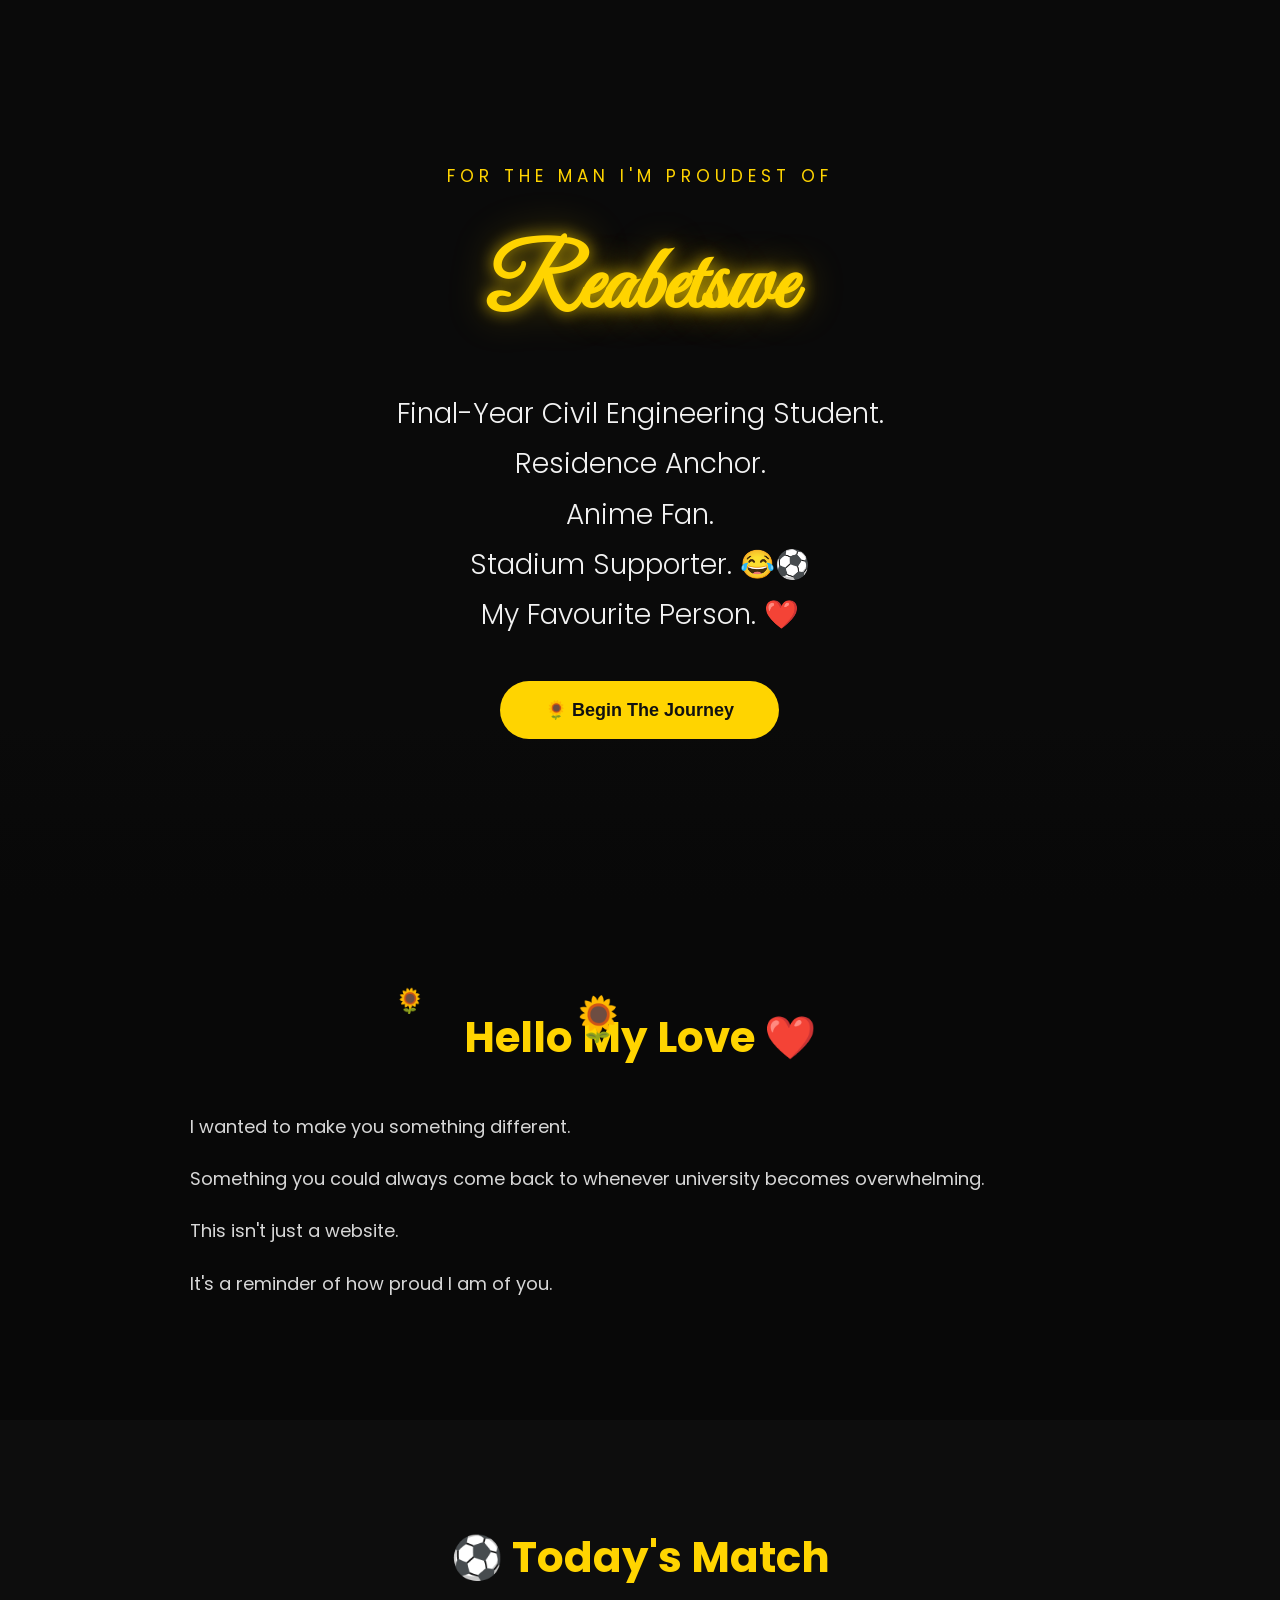
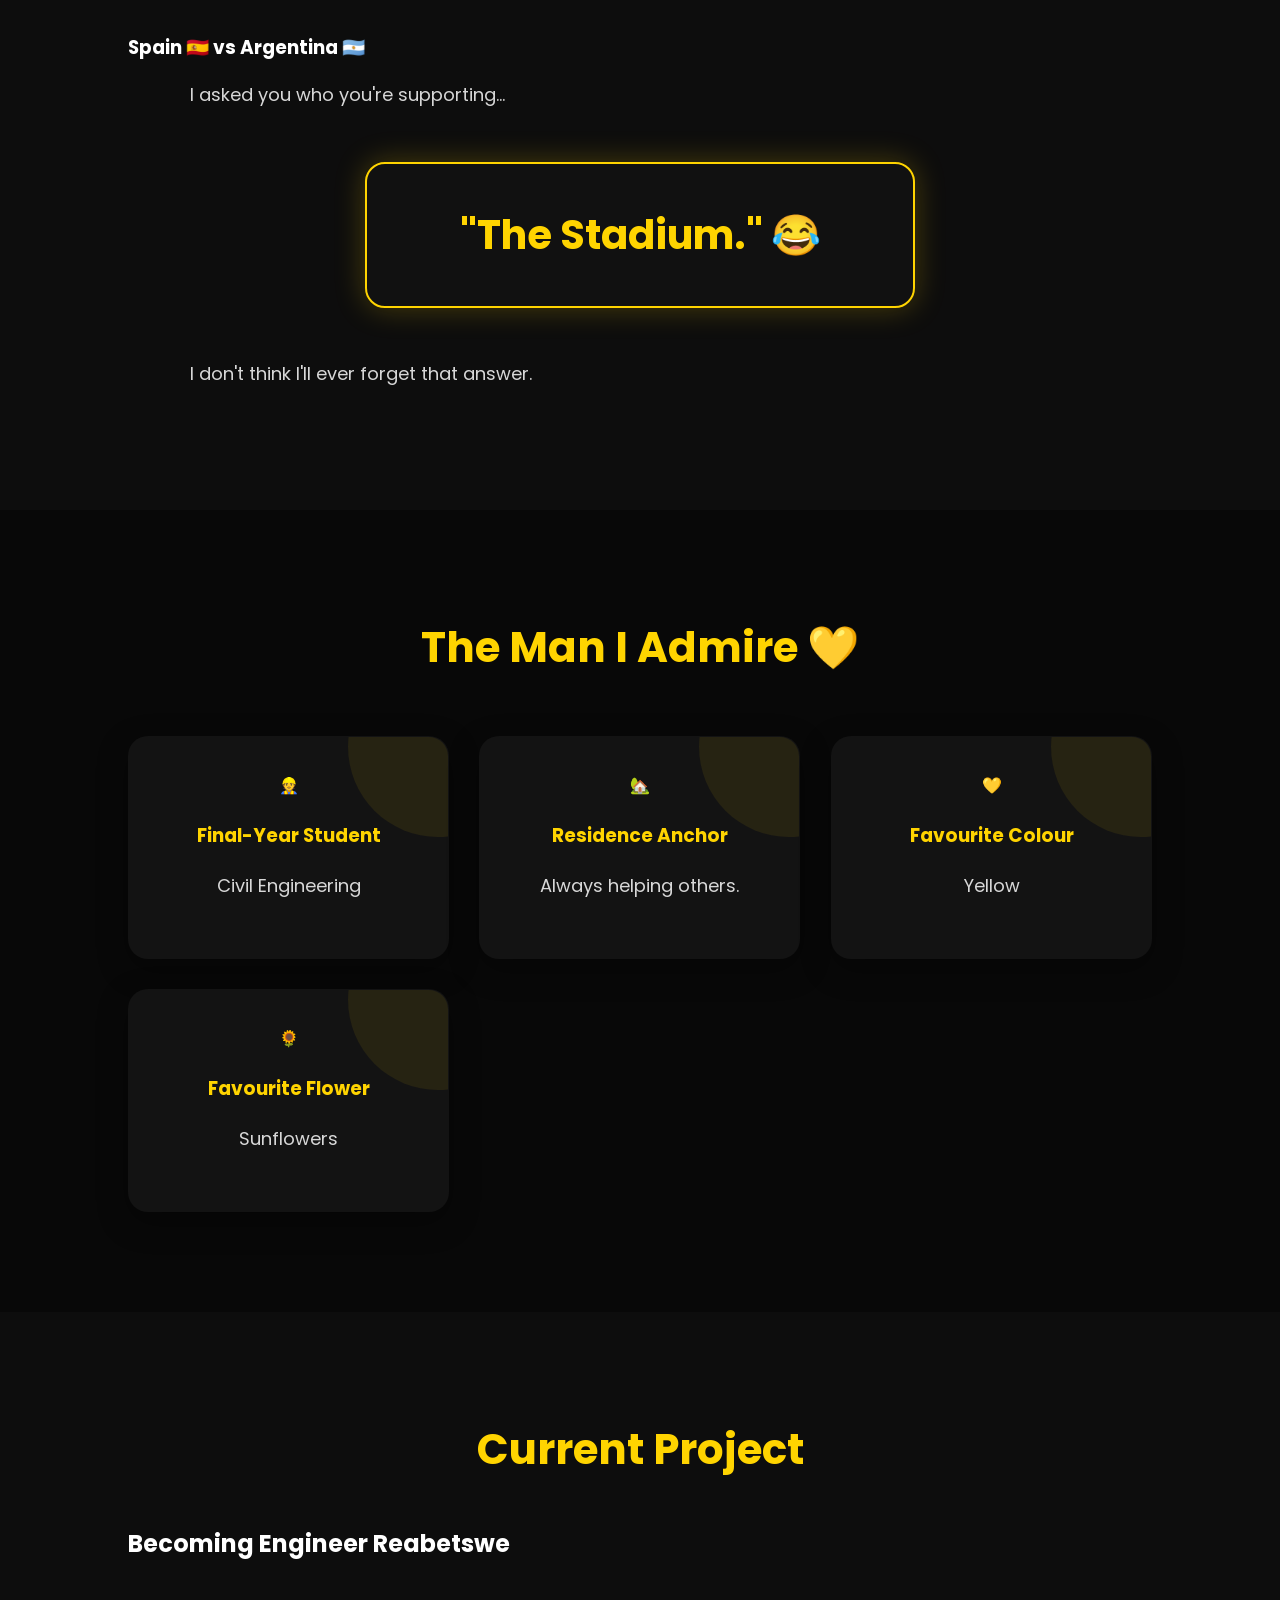
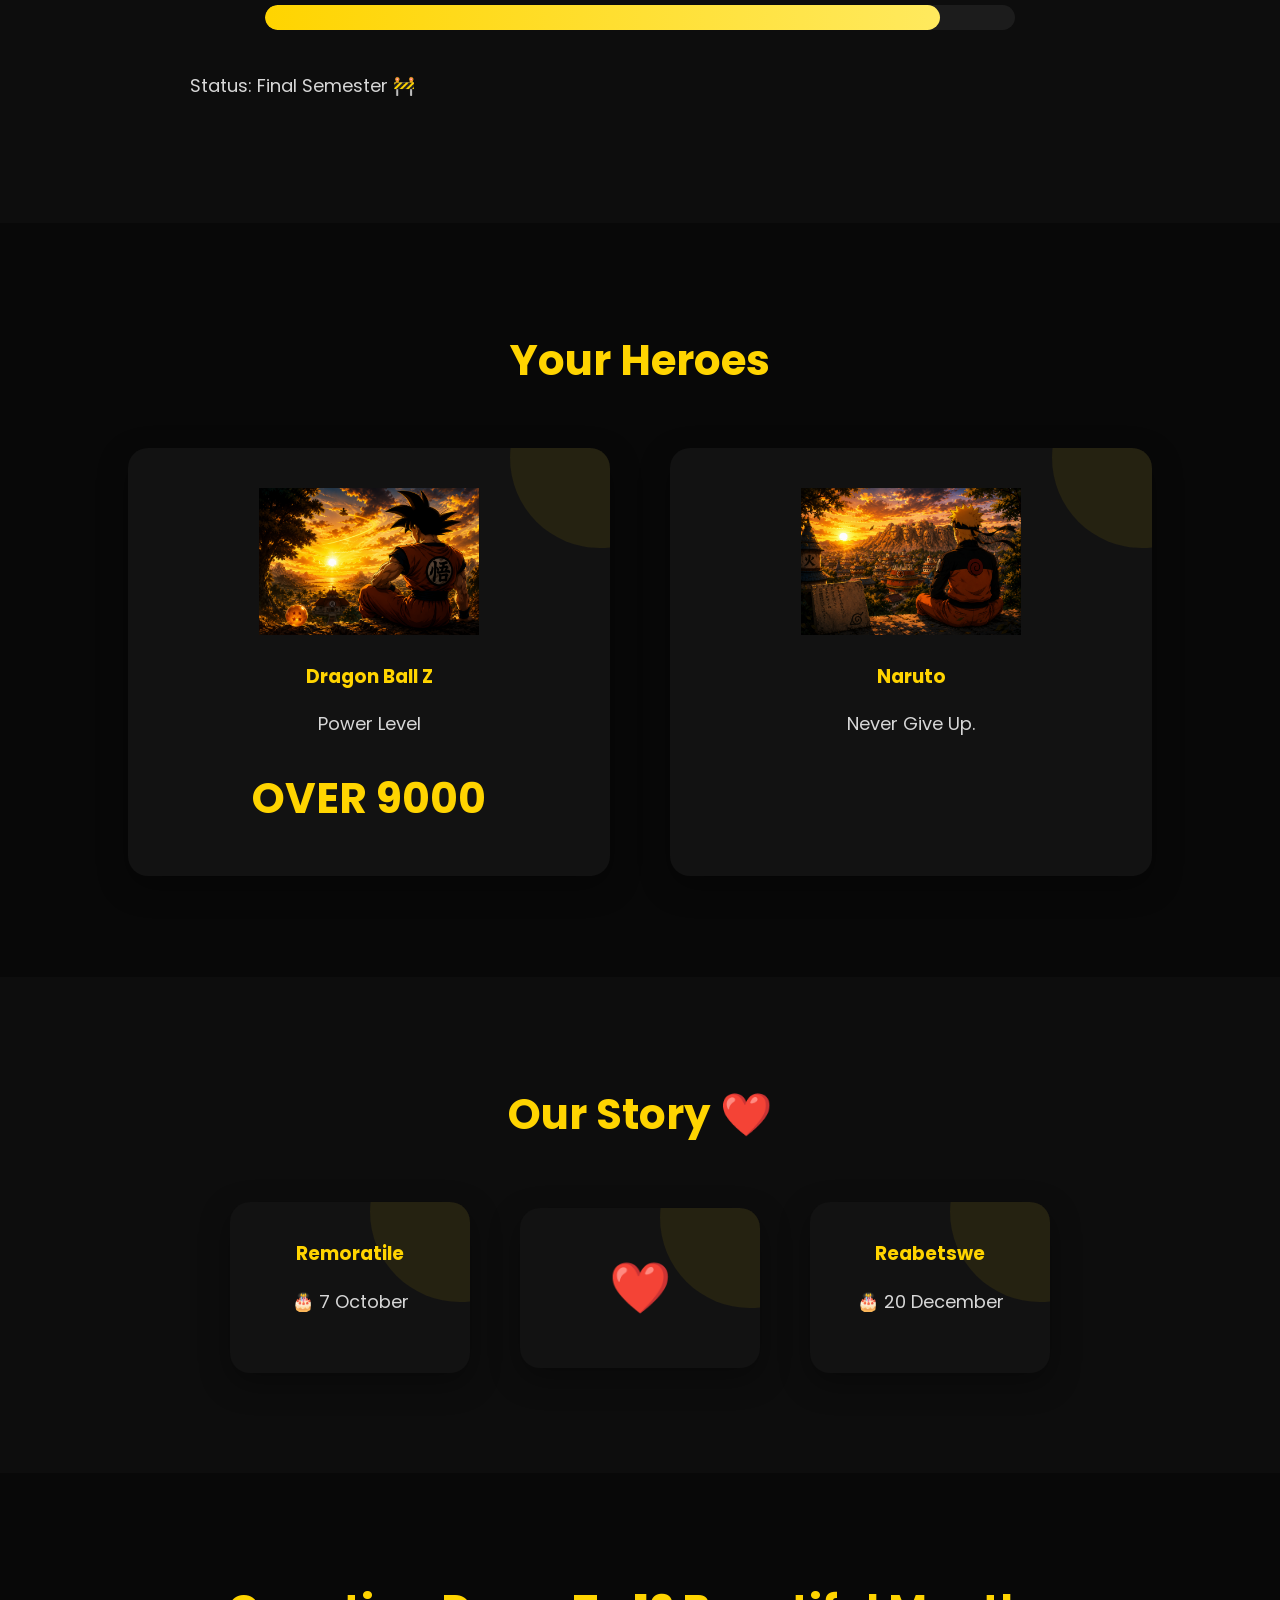
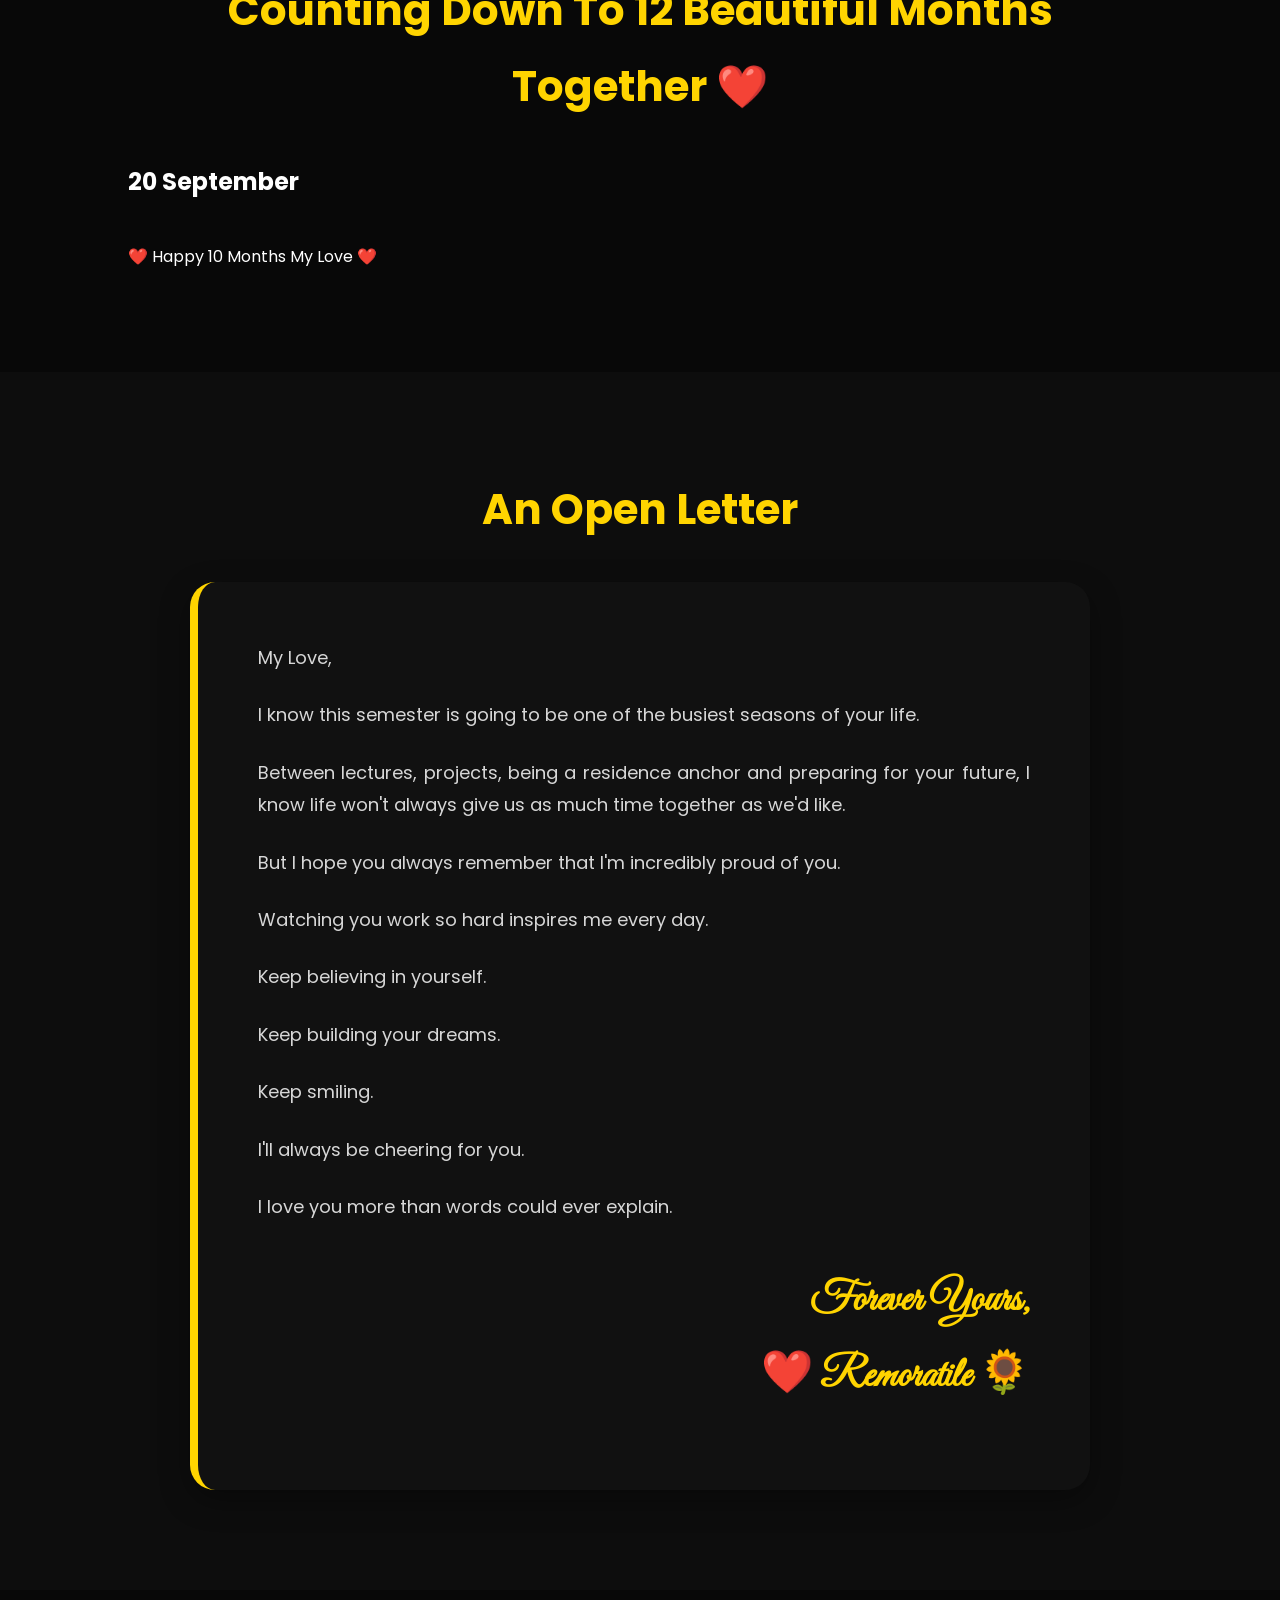
==== commit bff096eb: "Update index.html" ====
--- a/index.html
+++ b/index.html
@@ -223,7 +223,7 @@
 
 <section class="reveal">
 
-    <h2>Counting Down To 10 Beautiful Months Together ❤️</h2>
+    <h2>Counting Down To 12 Beautiful Months Together ❤️</h2>
 
     <h1>20 September</h1>
 
